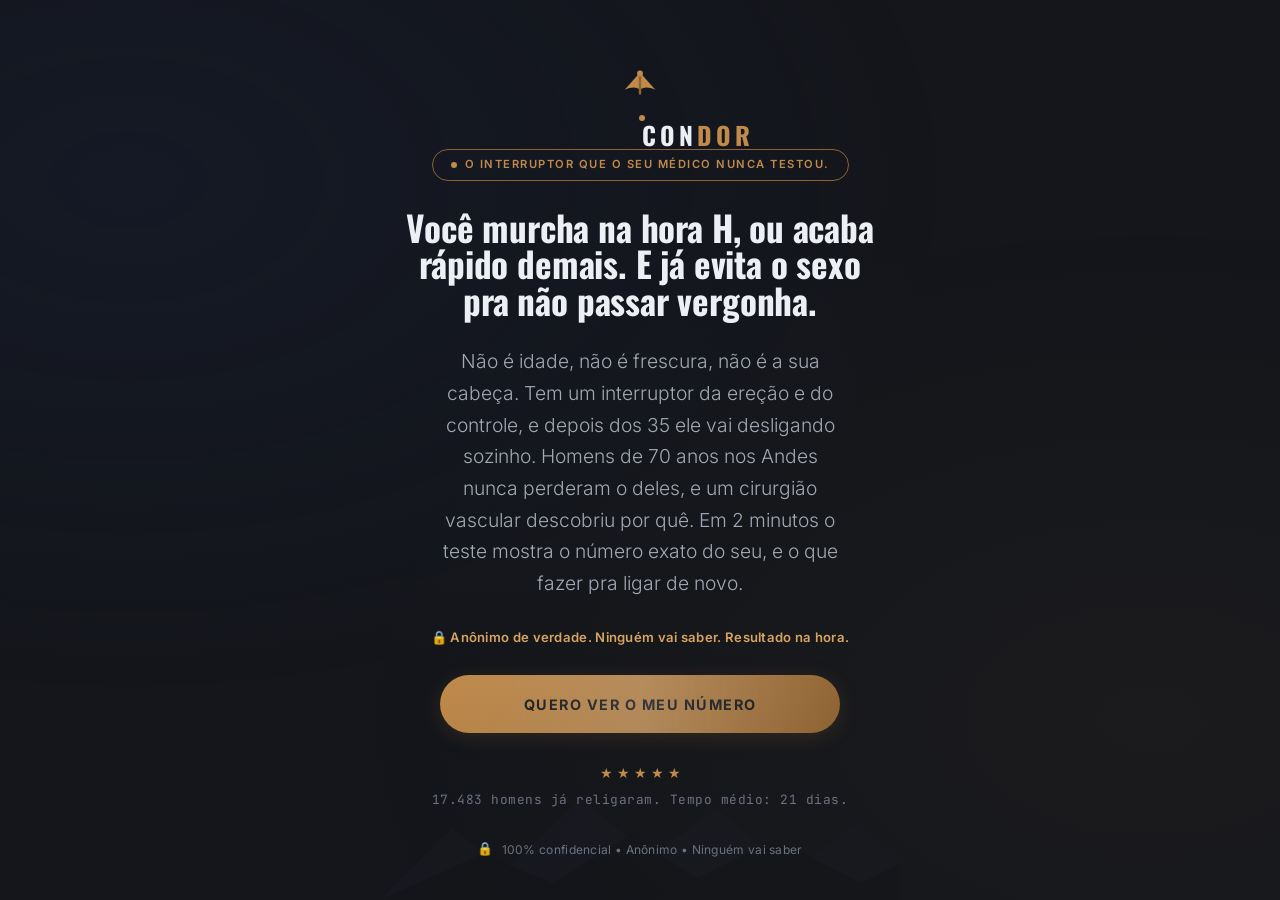
==== index.html @ d06695c0 "fix(condor): centraliza a logo do gate (empilha condor sobre o wordmark) Co-Authored-By: Claude Opus" ====
﻿<!DOCTYPE html>
<html lang="pt-BR">
<head>
<meta charset="UTF-8">
<meta name="viewport" content="width=device-width, initial-scale=1.0, maximum-scale=1.0, user-scalable=no">
<meta name="facebook-domain-verification" content="43udrjmhtpvce4czygckc2gttlgjyl" />
<title>CONDOR | O interruptor que desliga depois dos 35 (e como religar em 21 dias)</title>
<meta name="description" content="Você não fica duro e termina rápido. Não é idade: é um interruptor que desligou depois dos 35. Teste anônimo de 2 minutos mede o quanto o seu já desligou.">
<meta name="robots" content="noindex, nofollow">
<meta name="theme-color" content="#14161B">
<link rel="icon" href="data:image/svg+xml,<svg xmlns='http://www.w3.org/2000/svg' viewBox='0 0 100 100'><text y='.9em' font-size='90'>⚡</text></svg>">
<link rel="preconnect" href="https://fonts.googleapis.com">
<link rel="preconnect" href="https://fonts.gstatic.com" crossorigin>
<link href="https://fonts.googleapis.com/css2?family=Oswald:wght@500;600;700&display=swap" rel="stylesheet">

<!-- Preconnect ao endpoint Stape (encurta TTFB do GTM custom container) -->
<link rel="preconnect" href="https://data.desconecta.shop" crossorigin>
<link rel="dns-prefetch" href="https://data.desconecta.shop">

<!-- VORTX tracking stub (inline, síncrono): gera SCK + captura fbclid/utm ANTES do GTM disparar gtm.js.
     Crítico para Stape Store Writer e dedupe Ticto CAPI. -->
<script>(function(){"use strict";window.dataLayer=window.dataLayer||[];try{var u=new URLSearchParams(location.search),f=u.get("fbclid");if(f){sessionStorage.setItem("vx_fbclid",f);sessionStorage.setItem("vx_fbc","fb.1."+Date.now()+"."+f);}var tt=u.get("ttclid");if(tt)sessionStorage.setItem("vx_ttclid",tt);["utm_source","utm_medium","utm_campaign","utm_content","utm_term"].forEach(function(k){var v=u.get(k);if(v)sessionStorage.setItem("vx_"+k,v);});}catch(e){}function gSck(){return"br_"+Date.now().toString(36)+"_"+Math.random().toString(36).substr(2,9)+Math.random().toString(36).substr(2,4);}window.vortxGetOrCreateSck=function(){try{var s=sessionStorage.getItem("vx_sck");if(s)return s;s=gSck();sessionStorage.setItem("vx_sck",s);return s;}catch(e){if(!window.__vx_sck)window.__vx_sck=gSck();return window.__vx_sck;}};try{window.vortxGetOrCreateSck();}catch(e){}function eId(n){return n+"_"+Date.now()+"_"+Math.random().toString(36).substr(2,9);}window.vortxGetAttribution=function(){try{var p={},fc=sessionStorage.getItem("vx_fbclid"),fb=sessionStorage.getItem("vx_fbc");if(fc)p.fbclid=fc;if(fb)p.fbc=fb;var tc=sessionStorage.getItem("vx_ttclid");if(tc)p.ttclid=tc;var tp=(document.cookie.match(/(?:^|;\s*)_ttp=([^;]+)/)||[])[1];if(tp)p.ttp=decodeURIComponent(tp);var fp=(document.cookie.match(/(?:^|;\s*)_fbp=([^;]+)/)||[])[1];if(fp)p.fbp=decodeURIComponent(fp);["utm_source","utm_medium","utm_campaign","utm_content","utm_term"].forEach(function(k){var v=sessionStorage.getItem("vx_"+k);if(v)p[k]=v;});return p;}catch(e){return{};}};window.vortxTrack=function(n,p){try{p=p||{};window.dataLayer.push(Object.assign({event:n,event_id:p._eventId||eId(n),sck:window.vortxGetOrCreateSck(),attribution:window.vortxGetAttribution()},p));}catch(e){}};window.vortxTrackSync=function(n,p){try{p=p||{};var i=p._eventId||eId(n);window.dataLayer.push(Object.assign({event:n,event_id:i,sck:window.vortxGetOrCreateSck(),attribution:window.vortxGetAttribution()},p));return i;}catch(e){return null;}};window.vortxEnsureTracking=function(){};window.vortxIsLegitimateConversionPage=function(){try{var p=new URLSearchParams(location.search);if(p.get("src")==="vortx_funnel")return true;var r=document.referrer||"";if(/ticto\.com\.br|payment\.ticto|checkout\.ticto|lastlink\.com/i.test(r))return true;if(r.indexOf(location.origin)===0)return true;return false;}catch(e){return false;}};})();</script>

<!-- Google Tag Manager (Stape Custom Loader first-party) -->
<script>(function(w,d,s,l,i){w[l]=w[l]||[];w[l].push({'gtm.start':new Date().getTime(),event:'gtm.js'});var f=d.getElementsByTagName(s)[0],j=d.createElement(s);j.async=true;j.src="https://data.desconecta.shop/76tifylkies.js?"+i;f.parentNode.insertBefore(j,f);})(window,document,'script','dataLayer','9d=GgFULDg0SyI%2FXCE4Wy0sTwVYW0VdXwIHTgEMGA8WCAwQEQhFHxEJGQ%3D%3D');</script>
<!-- End Google Tag Manager -->

<style>@font-face{font-family:'Playfair Display Fallback';src:local('Georgia');size-adjust:112%;ascent-override:90%;descent-override:22%;line-gap-override:0%}@font-face{font-family:'Inter Fallback';src:local('Arial');size-adjust:107%;ascent-override:90%;descent-override:22%;line-gap-override:0%}@font-face{font-family:'Playfair Display';font-style:normal;font-weight:700;font-display:swap;src:url('/fonts/playfair-display-latin-700-normal.woff2') format('woff2')}@font-face{font-family:'Inter';font-style:normal;font-weight:400;font-display:swap;src:url('/fonts/inter-latin-400-normal.woff2') format('woff2')}@font-face{font-family:'Inter';font-style:normal;font-weight:700;font-display:swap;src:url('/fonts/inter-latin-700-normal.woff2') format('woff2')}:root{--bg-primary:#14161B;--bg-secondary:#181B21;--bg-card:rgba(255,255,255,0.04);--bg-card-hover:rgba(255,255,255,0.07);--bg-card-selected:rgba(192,138,74,0.08);--bg-input:rgba(255,255,255,0.05);--bg-interstitial:#161922;--gold:#C08A4A;--gold-light:#D7A461;--gold-dark:#8E6334;--gold-glow:rgba(192,138,74,0.16);--gold-subtle:rgba(192,138,74,0.06);--text-primary:#ECEFF4;--text-secondary:#A2A9B5;--text-muted:#6B7280;--text-gold:#C08A4A;--border-default:rgba(255,255,255,0.06);--border-hover:rgba(255,255,255,0.12);--border-selected:rgba(192,138,74,0.5);--status-critical:#D2553F;--status-attention:#C8893C;--status-moderate:#C08A4A;--status-good:#4CAF6A;--radius-card:20px;--radius-btn:50px;--radius-sm:12px;--radius-md:16px;--radius-lg:24px;--radius-full:50%;--font-display:'Oswald','Arial Narrow',sans-serif;--font-body:'Inter','Inter Fallback',-apple-system,sans-serif;--font-mono:'JetBrains Mono',monospace;--transition:250ms ease;--transition-slow:400ms cubic-bezier(0.16,1,0.3,1)}*,::after,::before{margin:0;padding:0;box-sizing:border-box}html{font-size:16px;-webkit-font-smoothing:antialiased}body{font-family:var(--font-body);background:var(--bg-primary);color:var(--text-primary);line-height:1.6;min-height:100vh;overflow-x:hidden}body::before{content:'';position:fixed;inset:0;background:radial-gradient(ellipse at 10% 20%,rgba(22,33,62,.3) 0,transparent 50%),radial-gradient(ellipse at 90% 80%,rgba(192,138,74,.04) 0,transparent 50%);pointer-events:none;z-index:0;contain:strict}a{color:var(--gold);text-decoration:none}.app-container{position:relative;z-index:1;min-height:100vh}.screen{display:none;min-height:100vh;min-height:100dvh;padding:24px 20px;max-width:520px;margin:0 auto;width:100%;flex-direction:column}.screen.active{display:flex}.gate{text-align:center;justify-content:center;align-items:center;gap:28px;padding:60px 20px 40px}.gate-logo{font-family:var(--font-body);font-weight:700;font-size:1.1rem;letter-spacing:8px;color:var(--gold);text-transform:uppercase}.gate-logo span{display:inline-block;width:6px;height:6px;background:var(--gold);border-radius:var(--radius-full);margin-left:3px;vertical-align:middle}.gate-badge{display:inline-flex;align-items:center;gap:8px;padding:6px 18px;border:1px solid var(--border-default);border-radius:var(--radius-btn);font-size:.7rem;font-weight:600;color:var(--text-secondary);letter-spacing:1.5px;text-transform:uppercase}.gate-badge::before{content:'';width:6px;height:6px;border-radius:var(--radius-full);background:var(--gold);animation:2s ease-in-out infinite pulse}.gate-headline{font-family:var(--font-display);font-weight:700;font-size:clamp(1.65rem,6vw,2.2rem);line-height:1.2;color:var(--text-primary);max-width:480px}.gate-subheadline{font-size:clamp(1.1rem,3.2vw,1.2rem);font-weight:300;color:var(--text-secondary);max-width:400px;line-height:1.65}.gate-timer-strip{font-size:.82rem;font-weight:600;color:var(--gold-light);letter-spacing:.3px;line-height:1.5}.gate-social-proof{display:flex;flex-direction:column;align-items:center;gap:6px}.stars{display:flex;gap:3px;color:var(--gold);font-size:.9rem}.gate-social-count{font-family:var(--font-mono);font-size:.8rem;color:var(--text-muted);letter-spacing:.5px}.gate-privacy{display:flex;align-items:center;gap:8px;font-size:.75rem;color:var(--text-muted);letter-spacing:.3px}.gate-privacy::before{content:'🔒';font-size:.8rem}.btn-cta{display:flex;align-items:center;justify-content:center;padding:18px 40px;background:linear-gradient(135deg,var(--gold),var(--gold-dark));color:var(--bg-primary);font-family:var(--font-body);font-weight:700;font-size:.9rem;letter-spacing:1.5px;text-transform:uppercase;border:none;border-radius:var(--radius-btn);cursor:pointer;transition:all var(--transition);width:100%;max-width:400px;margin:0 auto;min-height:58px;position:relative;overflow:hidden;box-shadow:0 4px 20px var(--gold-glow)}.btn-cta::after{content:'';position:absolute;top:0;left:0;width:100%;height:100%;background:linear-gradient(90deg,transparent,rgba(255,255,255,.15),transparent);animation:4s ease-in-out infinite shimmer;will-change:transform}@keyframes pulse{0%,100%{opacity:.4;transform:scale(1)}50%{opacity:1;transform:scale(1.3)}}@keyframes shimmer{0%{transform:translateX(-100%)}100%,40%{transform:translateX(100%)}}</style>

<!-- Fontes acima-do-fold (gate): Playfair 700 = LCP serif, Inter 400 = subheadline, Inter 700 = logo + CTA -->
<link rel="preload" href="/fonts/playfair-display-latin-700-normal.woff2" as="font" type="font/woff2" crossorigin>
<link rel="preload" href="/fonts/inter-latin-400-normal.woff2" as="font" type="font/woff2" crossorigin>
<link rel="preload" href="/fonts/inter-latin-700-normal.woff2" as="font" type="font/woff2" crossorigin>

<!-- styles.css carregado sem bloquear render. fonts.css é carregado depois do `load` (não é
     necessário para o gate: as @font-face dos fontes acima-do-fold estão inline acima). -->
<link rel="preload" href="css/styles.min.css?v=20" as="style" onload="this.onload=null;this.rel='stylesheet'">
<noscript><link rel="stylesheet" href="css/styles.min.css?v=20"></noscript>
<noscript><link rel="stylesheet" href="/fonts/fonts.css"></noscript>

<!-- Gate Altitude: assinatura visual (brasao condor, serra, wordmark) acima-do-fold -->
<style>
.gate{position:relative;overflow:hidden}
.gate>*:not(.gate-ridge){position:relative;z-index:1}
.gate-ridge{position:absolute;left:0;bottom:0;width:100%;height:130px;opacity:.55;z-index:0;pointer-events:none}
.gate-logo{display:flex;flex-direction:column;align-items:center;justify-content:center;gap:8px;letter-spacing:0}
.gate-mark{width:46px;height:46px;flex:0 0 auto}
.gate-wordmark{font-family:var(--font-display);font-weight:700;font-size:1.55rem;letter-spacing:.16em;text-transform:uppercase;color:var(--text-primary)}
.gate-wordmark b{color:var(--gold);font-weight:700}
.gate-badge{border-color:var(--gold-dark);color:var(--gold)}
.gate-headline{font-family:var(--font-display);letter-spacing:-0.005em;line-height:1.04}
.alt-ridge{position:absolute;left:0;bottom:0;width:100%;height:120px;opacity:.45;z-index:0;pointer-events:none}
.alt-mark{display:block;width:44px;height:44px;margin:4px auto 16px}
.result-screen,.pricing-screen{position:relative;overflow:hidden}
.result-screen>*:not(.alt-ridge),.pricing-screen>*:not(.alt-ridge){position:relative;z-index:1}
/* logo do gate empilhada e centralizada (condor em cima, wordmark embaixo) */
.gate-wordmark{padding-left:.16em}
/* medidor como protagonista: tira a cara de quiz (esconde fases + contador) */
.progress-phases,.progress-phase-labels{display:none!important}
#progress-step-counter{display:none!important}
.progress-inner{margin-bottom:2px}
.block-meter{padding:2px 2px 5px!important}
.block-meter-label{font-size:.64rem!important;letter-spacing:.18em!important;color:var(--text-secondary)!important}
.block-meter-track{height:14px!important}
.block-meter-value{font-size:.98rem!important}
</style>
</head>
<body>
  <div class="app-container">

    <section id="gate" class="screen gate active">
      <svg class="gate-ridge" viewBox="0 0 1080 120" preserveAspectRatio="none" aria-hidden="true"><path d="M0 120 L150 54 L260 92 L420 26 L560 80 L700 36 L860 96 L980 50 L1080 84 L1080 120 Z" fill="#1A1D23"/><path d="M0 120 L210 78 L360 104 L520 60 L660 100 L820 64 L1000 104 L1080 86 L1080 120 Z" fill="#14161B"/></svg>
      <div class="gate-logo">
        <svg class="gate-mark" viewBox="0 0 48 48" fill="none" aria-hidden="true"><path d="M24 12 L40 30 C33 27 28 27 24 30 C20 27 15 27 8 30 Z" fill="#C08A4A"/><path d="M24 16 L24 34" stroke="#8E6334" stroke-width="2.5" stroke-linecap="round"/><circle cx="24" cy="13" r="3" fill="#C08A4A"/></svg>
        <span class="gate-wordmark">CON<b>DOR</b></span>
      </div>
      <div class="gate-badge">O interruptor que o seu médico nunca testou.</div>
      <h1 class="gate-headline">Você murcha na hora H, ou acaba rápido demais. E já evita o sexo pra não passar vergonha.</h1>
      <p class="gate-subheadline">Não é idade, não é frescura, não é a sua cabeça. Tem um interruptor da ereção e do controle, e depois dos 35 ele vai desligando sozinho. Homens de 70 anos nos Andes nunca perderam o deles, e um cirurgião vascular descobriu por quê. Em 2 minutos o teste mostra o número exato do seu, e o que fazer pra ligar de novo.</p>
      <div class="gate-timer-strip">🔒 Anônimo de verdade. Ninguém vai saber. Resultado na hora.</div>
      <button class="btn-cta" id="btn-start">QUERO VER O MEU NÚMERO</button>
      <div class="gate-social-proof">
        <div class="stars">★ ★ ★ ★ ★</div>
        <span class="gate-social-count">17.483 homens já religaram. Tempo médio: 21 dias.</span>
      </div>
      <div class="gate-privacy">100% confidencial • Anônimo • Ninguém vai saber</div>
    </section>

    <div class="progress-bar-container" id="progress-bar" style="display: none;">
      <div class="progress-inner">
        <button class="progress-back-btn" id="btn-back" aria-label="Voltar">‹</button>
        <div style="flex:1">
          <div class="progress-phases" id="progress-phases"></div>
          <div class="progress-phase-labels" id="progress-labels"></div>
        </div>
      </div>
      <div class="block-meter" id="block-meter" aria-hidden="true">
        <div class="block-meter-label">O QUANTO SEU INTERRUPTOR DESLIGOU</div>
        <div class="block-meter-track"><div class="block-meter-fill" id="block-meter-fill"></div></div>
        <div class="block-meter-value" id="block-meter-value">0%</div>
      </div>
    </div>

    <section id="quiz" class="screen quiz-screen">
      <div id="step-container" class="step-container"></div>
    </section>
    <section id="interstitial" class="screen interstitial"></section>
    <section id="bridge" class="screen bridge-screen"></section>
    <section id="loading" class="screen loading-screen"></section>
    <section id="result" class="screen result-screen"></section>
    <section id="protocol" class="screen protocol-screen"></section>
    <section id="pricing" class="screen pricing-screen"></section>
    <section id="thankyou" class="screen thankyou-screen"></section>

  </div>

  <!-- Lazy-loader do quiz engine: só carrega 108KB de JS quando o usuário demonstrar intenção
       (pointerdown/touchstart/mouseenter no CTA) ou no primeiro idle window pós-load.
       Isso elimina ~700-1200ms de TBT no PSI mobile sem afetar UX.

       Como app.js só inicializa via document.addEventListener("DOMContentLoaded", init) e o
       evento já passou no momento em que esse script é injetado, interceptamos o registro
       desse listener e o disparamos manualmente após o app.js terminar de parsear.
       Não tocamos em app.js: toda lógica fica no boot loader. -->
  <script>
  (function(){
    // Carrega fonts.css (pesos não-críticos: Inter 300/500/600, Playfair 400/600, JetBrains Mono)
    // depois que a página fica interativa. As fontes do gate já estão inline no <head>.
    function loadFontsCss(){
      var l=document.createElement('link');
      l.rel='stylesheet'; l.href='/fonts/fonts.css'; l.media='print';
      l.onload=function(){this.media='all';this.onload=null;};
      document.head.appendChild(l);
    }
    if(document.readyState==='complete') loadFontsCss();
    else window.addEventListener('load', loadFontsCss, {once:true});

    var loading=false, ready=false, queuedClick=false;
    function load(){
      if(loading) return; loading=true;
      var s1=document.createElement('script');
      s1.src='js/quiz-data.min.js?v=28';
      s1.onload=function(){
        // Patch escopado: captura o DOMContentLoaded handler do app.js sem registrá-lo.
        // Restaurado imediatamente após o onload do app.js para não afetar o restante da página.
        var origAdd=document.addEventListener, capturedInit=null;
        document.addEventListener=function(ev,fn,opts){
          if(ev==='DOMContentLoaded' && typeof fn==='function' && !capturedInit){
            capturedInit=fn; return;
          }
          return origAdd.call(this,ev,fn,opts);
        };
        var s2=document.createElement('script');
        s2.src='js/app.min.js?v=38';
        s2.onload=function(){
          document.addEventListener=origAdd;
          if(capturedInit){
            try{ capturedInit.call(document,new Event('DOMContentLoaded')); }catch(e){}
          }
          ready=true;
          if(queuedClick){
            queuedClick=false;
            var b=document.getElementById('btn-start');
            if(b) b.click();
          }
        };
        document.body.appendChild(s2);
      };
      document.body.appendChild(s1);
    }
    // Intent-based prefetch: começa a baixar antes do click acontecer
    ['pointerdown','touchstart','mouseenter','focus'].forEach(function(ev){
      document.addEventListener(ev, function(e){
        if(e.target && e.target.closest && e.target.closest('#btn-start')) load();
      }, {passive:true, capture:true});
    });
    // Click-fallback: se scripts não terminaram, segura o click e re-dispara após load
    document.addEventListener('click', function(e){
      if(e.target && e.target.closest && e.target.closest('#btn-start') && !ready){
        queuedClick=true; load();
        e.preventDefault(); e.stopImmediatePropagation();
      }
    }, true);
    // Idle fallback: garante que engine esteja pronto mesmo se usuário ler a página por 5-10s
    if('requestIdleCallback' in window){
      requestIdleCallback(load, {timeout:4000});
    } else {
      window.addEventListener('load', function(){ setTimeout(load, 1500); });
    }
  })();
  </script>
</body>
</html>
---- css/styles.min.css ----
﻿@font-face{font-family:Playfair Display Fallback;src:local("Georgia");size-adjust:112%;ascent-override:90%;descent-override:22%;line-gap-override:0%}@font-face{font-family:Inter Fallback;src:local("Arial");size-adjust:107%;ascent-override:90%;descent-override:22%;line-gap-override:0%}:root{--bg-primary: #14161B;--bg-secondary: #181B21;--bg-card: rgba(255, 255, 255, .04);--bg-card-hover: rgba(255, 255, 255, .07);--bg-card-selected: rgba(192, 138, 74, .08);--bg-input: rgba(255, 255, 255, .05);--bg-interstitial: #161922;--gold: #C08A4A;--gold-light: #D7A461;--gold-dark: #8E6334;--gold-glow: rgba(192, 138, 74, .16);--gold-subtle: rgba(192, 138, 74, .06);--text-primary: #ECEFF4;--text-secondary: #A2A9B5;--text-muted: #6B7280;--text-gold: #C08A4A;--border-default: rgba(255, 255, 255, .06);--border-hover: rgba(255, 255, 255, .12);--border-selected: rgba(192, 138, 74, .5);--status-critical: #D2553F;--status-attention: #C8893C;--status-moderate: #C08A4A;--status-good: #4CAF6A;--radius-card: 20px;--radius-btn: 50px;--radius-sm: 12px;--radius-md: 16px;--radius-lg: 24px;--radius-full: 50%;--font-display: 'Oswald', 'Arial Narrow', sans-serif;--font-body: "Inter", "Inter Fallback", -apple-system, sans-serif;--font-mono: "JetBrains Mono", monospace;--transition: .25s ease;--transition-slow: .4s cubic-bezier(.16, 1, .3, 1)}*,*:before,*:after{margin:0;padding:0;box-sizing:border-box}html{font-size:16px;-webkit-font-smoothing:antialiased}body{font-family:var(--font-body);background:var(--bg-primary);color:var(--text-primary);line-height:1.6;min-height:100vh;overflow-x:hidden}body:before{content:"";position:fixed;inset:0;background:radial-gradient(ellipse at 10% 20%,rgba(22,33,62,.3) 0%,transparent 50%),radial-gradient(ellipse at 90% 80%,rgba(192,138,74,.04) 0%,transparent 50%);pointer-events:none;z-index:0;contain:strict}a{color:var(--gold);text-decoration:none}.app-container{position:relative;z-index:1;min-height:100vh}.screen{display:none;min-height:100vh;min-height:100dvh;padding:24px 20px;max-width:520px;margin:0 auto;width:100%;flex-direction:column}.screen.active{display:flex}.gate{text-align:center;justify-content:center;align-items:center;gap:28px;padding:60px 20px 40px}.gate-logo{font-family:var(--font-body);font-weight:700;font-size:1.1rem;letter-spacing:8px;color:var(--gold);text-transform:uppercase}.gate-logo span{display:inline-block;width:6px;height:6px;background:var(--gold);border-radius:var(--radius-full);margin-left:3px;vertical-align:middle}.gate-badge{display:inline-flex;align-items:center;gap:8px;padding:6px 18px;border:1px solid var(--border-default);border-radius:var(--radius-btn);font-size:.7rem;font-weight:600;color:var(--text-secondary);letter-spacing:1.5px;text-transform:uppercase}.gate-badge:before{content:"";width:6px;height:6px;border-radius:var(--radius-full);background:var(--gold);animation:pulse 2s ease-in-out infinite}.gate-headline{font-family:var(--font-display);font-weight:700;font-size:clamp(1.65rem,6vw,2.2rem);line-height:1.2;color:var(--text-primary);max-width:480px}.gate-headline .rotating-number{display:inline-block;font-family:var(--font-mono);font-weight:700;color:var(--gold);min-width:2.2ch;transition:opacity .3s ease}.gate-subheadline{font-size:clamp(1.1rem,3.2vw,1.2rem);font-weight:300;color:var(--text-secondary);max-width:400px;line-height:1.65}.gate-timer-strip{font-size:.82rem;font-weight:600;color:var(--gold-light);letter-spacing:.3px;line-height:1.5}.gate-social-proof{display:flex;flex-direction:column;align-items:center;gap:6px}.stars{display:flex;gap:3px;color:var(--gold);font-size:.9rem}.gate-social-count{font-family:var(--font-mono);font-size:.8rem;color:var(--text-muted);letter-spacing:.5px}.gate-privacy{display:flex;align-items:center;gap:8px;font-size:.75rem;color:var(--text-muted);letter-spacing:.3px}.gate-privacy:before{content:"\1f512";font-size:.8rem}.btn-cta{display:flex;align-items:center;justify-content:center;padding:18px 40px;background:linear-gradient(135deg,var(--gold),var(--gold-dark));color:var(--bg-primary);font-family:var(--font-body);font-weight:700;font-size:.9rem;letter-spacing:1.5px;text-transform:uppercase;border:none;border-radius:var(--radius-btn);cursor:pointer;transition:all var(--transition);width:100%;max-width:400px;margin:0 auto;min-height:58px;position:relative;overflow:hidden;box-shadow:0 4px 20px var(--gold-glow)}.btn-cta:hover{transform:translateY(-2px);box-shadow:0 8px 32px #C08A4A33}.btn-cta:active{transform:translateY(0)}.btn-cta:disabled{opacity:.3;cursor:not-allowed;transform:none;box-shadow:none}.btn-cta:after{content:"";position:absolute;top:0;left:0;width:100%;height:100%;background:linear-gradient(90deg,transparent,rgba(255,255,255,.15),transparent);animation:shimmer 4s ease-in-out infinite;will-change:transform}.progress-bar-container{position:fixed;top:0;left:0;width:100%;z-index:100;background:#14161B;padding:16px 20px 12px;border-bottom:1px solid var(--border-default)}.progress-inner{max-width:520px;margin:0 auto;display:flex;align-items:center;gap:12px}.progress-back-btn{width:36px;height:36px;border-radius:var(--radius-full);background:var(--bg-card);border:1px solid var(--border-default);display:flex;align-items:center;justify-content:center;cursor:pointer;color:var(--text-secondary);font-size:1rem;transition:all var(--transition);flex-shrink:0}.progress-back-btn:hover{background:var(--bg-card-hover);color:var(--text-primary)}.progress-phases{display:flex;gap:4px;flex:1}.progress-phase{flex:1;height:4px;background:#ffffff0f;border-radius:2px;overflow:hidden;position:relative}.progress-phase-fill{height:100%;width:0%;background:linear-gradient(90deg,var(--gold-dark),var(--gold));border-radius:2px;transition:width .5s ease}.progress-phase.completed .progress-phase-fill{width:100%}.progress-phase-labels{display:flex;gap:4px;margin-top:6px}.progress-phase-label{flex:1;text-align:center;font-size:.55rem;font-weight:600;letter-spacing:1.5px;text-transform:uppercase;color:var(--text-muted);transition:color var(--transition)}.progress-phase-label.active{color:var(--gold)}.progress-phase-label.completed{color:var(--text-secondary)}.quiz-screen{padding-top:90px;padding-bottom:40px;justify-content:flex-start}.step-container{width:100%;text-align:center}.step-container.fade-enter{animation:fadeSlideUp .4s var(--transition-slow) forwards}.step-question{font-family:var(--font-display);font-weight:600;font-size:clamp(1.5rem,5vw,2rem);line-height:1.3;margin-bottom:6px;color:var(--text-primary);text-align:center}.step-question .highlight{color:#fff;font-style:normal;font-weight:700}.step-microcopy{font-size:.88rem;font-weight:400;color:var(--text-muted);margin-bottom:32px;line-height:1.5;text-align:center}.step-no-microcopy{margin-bottom:32px}.options-grid{display:flex;flex-direction:column;gap:12px;margin-bottom:24px}.option-card{display:flex;align-items:center;padding:20px 24px;background:var(--bg-card);border:1.5px solid var(--border-default);border-radius:var(--radius-card);cursor:pointer;transition:all var(--transition);user-select:none;-webkit-tap-highlight-color:transparent;text-align:left;gap:16px}.option-card:hover{border-color:var(--border-hover);background:var(--bg-card-hover)}.option-card.selected{border-color:var(--border-selected);background:var(--bg-card-selected)}.option-card-icon{font-size:1.3rem;width:42px;height:42px;display:flex;align-items:center;justify-content:center;background:var(--gold-subtle);border-radius:var(--radius-sm);flex-shrink:0}.option-card-label{font-weight:500;font-size:1rem;color:var(--text-primary);flex:1}.single-select .option-card:after{content:"\2192";color:var(--text-muted);font-size:1.1rem;flex-shrink:0;transition:all var(--transition)}.single-select .option-card:hover:after{color:var(--gold);transform:translate(3px)}.single-select .option-card.selected:after{color:var(--gold)}.multi-select .option-card-check{width:24px;height:24px;border:2px solid rgba(255,255,255,.12);border-radius:8px;flex-shrink:0;display:flex;align-items:center;justify-content:center;transition:all var(--transition)}.multi-select .option-card.selected .option-card-check{border-color:var(--gold);background:var(--gold)}.multi-select .option-card.selected .option-card-check:after{content:"\2713";color:var(--bg-primary);font-size:.75rem;font-weight:700}.step-trigger{display:none;padding:16px 20px;margin-top:16px;background:var(--gold-subtle);border-left:3px solid var(--gold);border-radius:0 var(--radius-sm) var(--radius-sm) 0;font-size:.88rem;color:var(--text-secondary);line-height:1.6;text-align:left;animation:fadeSlideUp .3s ease}.step-trigger.visible{display:block}.input-group{margin-bottom:20px;text-align:left}.input-label{display:block;font-size:.8rem;font-weight:600;color:var(--text-secondary);margin-bottom:8px;letter-spacing:.5px;text-transform:uppercase}.input-field{width:100%;padding:18px 24px;background:var(--bg-input);border:1.5px solid var(--border-default);border-radius:var(--radius-card);color:var(--text-primary);font-family:var(--font-body);font-size:1.1rem;transition:all var(--transition);outline:none;text-align:center}.input-field::placeholder{color:var(--text-muted)}.input-field:focus{border-color:var(--gold);box-shadow:0 0 0 4px var(--gold-glow)}.input-field.mono{font-family:var(--font-mono);font-size:1.3rem;font-weight:600;letter-spacing:1px}.input-unit{position:absolute;right:24px;top:50%;transform:translateY(-50%);color:var(--text-muted);font-size:.85rem;font-weight:500}.input-wrapper{position:relative}.whatsapp-input-wrapper{display:flex;align-items:stretch;width:100%;gap:0;border-radius:var(--radius-card);overflow:hidden;border:1.5px solid var(--border-default);transition:border-color var(--transition),box-shadow var(--transition)}.whatsapp-input-wrapper:focus-within{border-color:var(--gold);box-shadow:0 0 0 4px var(--gold-glow)}.whatsapp-ddi-select{flex-shrink:0;width:110px;background:#ffffff0a;border:none;border-right:1.5px solid var(--border-default);color:var(--text-primary);font-family:var(--font-mono);font-size:.85rem;font-weight:600;padding:0 24px 0 12px;height:58px;cursor:pointer;outline:none;appearance:none;-webkit-appearance:none;background-image:url("data:image/svg+xml,%3Csvg xmlns='http://www.w3.org/2000/svg' width='10' height='6' viewBox='0 0 10 6'%3E%3Cpath d='M1 1l4 4 4-4' stroke='%239A978F' stroke-width='1.5' fill='none' stroke-linecap='round'/%3E%3C/svg%3E");background-repeat:no-repeat;background-position:right 8px center}.whatsapp-ddi-select option{background:#1a1a2e;color:#f0ede6;font-size:.9rem}.whatsapp-ddi-fixed{flex-shrink:0;display:flex;align-items:center;justify-content:center;width:110px;height:58px;padding:0 12px;background:#ffffff0a;border-right:1.5px solid var(--border-default);color:var(--text-primary);font-family:var(--font-mono);font-size:.85rem;font-weight:600;user-select:none;white-space:nowrap}.whatsapp-field{flex:1;border:none!important;border-radius:0!important;box-shadow:none!important;padding-left:16px!important;text-align:left!important;letter-spacing:1px;font-family:var(--font-mono)!important;font-size:1.1rem!important;font-weight:600!important;background:transparent;width:100%;height:58px;outline:none}.whatsapp-input-wrapper .input-field{border:none!important;box-shadow:none!important}.biometric-grid{display:grid;grid-template-columns:1fr 1fr;gap:16px}@media(max-width:479px){.biometric-grid{grid-template-columns:1fr}}.step-footer{width:100%;padding:32px 0 16px;display:flex;flex-direction:column;align-items:center;gap:12px;margin-top:auto}.step-footer .btn-cta{width:100%;max-width:480px}.btn-skip-name{background:none;border:none;color:var(--text-muted);font-size:.9rem;text-decoration:underline;text-underline-offset:3px;cursor:pointer;padding:6px 12px}.btn-skip-name:hover{color:var(--gold)}.name-hint{text-align:center;color:var(--text-muted);font-size:.85rem;margin-top:8px}.interstitial{text-align:center;justify-content:center;align-items:center;gap:24px;padding:80px 20px 40px}.interstitial-image{width:100%;max-width:300px;height:220px;background:var(--bg-card);border-radius:var(--radius-lg);display:flex;align-items:center;justify-content:center;overflow:hidden}.interstitial-image-placeholder{font-size:80px;opacity:.6}.interstitial-headline{font-family:var(--font-display);font-weight:700;font-size:clamp(1.6rem,5vw,2.2rem);line-height:1.25;color:var(--text-primary)}.interstitial-headline .highlight{color:#fff;font-style:normal;font-weight:700}.interstitial-text{font-size:1rem;font-weight:300;color:var(--text-secondary);line-height:1.7;max-width:400px}.interstitial-stat{font-family:var(--font-mono);font-size:.8rem;color:var(--text-muted);letter-spacing:.5px}.shock-screen{display:flex;flex-direction:column;align-items:center;justify-content:center;text-align:center;gap:28px;min-height:60vh;padding:40px 20px;animation:fadeSlideUp .4s ease forwards}.shock-icon{font-size:3.5rem;width:80px;height:80px;display:flex;align-items:center;justify-content:center;border-radius:var(--radius-full);background:#c44b4b14;border:1px solid rgba(196,75,75,.15)}.shock-alert .shock-icon{background:#c44b4b1a;border-color:#c44b4b33;animation:pulse 2s ease-in-out infinite}.shock-positive .shock-icon{background:var(--gold-subtle);border-color:#C08A4A33}.shock-body{font-family:var(--font-body);font-size:1.05rem;font-weight:400;color:var(--text-secondary);line-height:1.75;max-width:420px}.shock-cta{max-width:380px}.loading-screen{text-align:center;justify-content:center;align-items:center;gap:28px;padding:40px 20px}.loading-rings{position:relative;width:160px;height:160px}.loading-ring{position:absolute;border-radius:var(--radius-full);border:1.5px solid rgba(192,138,74,.1)}.loading-ring:nth-child(1){inset:0;animation:ringPulse 2s ease-in-out infinite}.loading-ring:nth-child(2){inset:15px;animation:ringPulse 2s ease-in-out .3s infinite}.loading-ring:nth-child(3){inset:30px;animation:ringPulse 2s ease-in-out .6s infinite}.loading-ring:nth-child(4){inset:45px;border-color:#C08A4A33;animation:ringPulse 2s ease-in-out .9s infinite}.loading-percentage{position:absolute;top:50%;left:50%;transform:translate(-50%,-50%);font-family:var(--font-mono);font-size:1.6rem;font-weight:600;color:var(--gold)}.loading-headline{font-family:var(--font-display);font-weight:600;font-size:1.4rem;color:var(--text-primary)}.loading-message{font-size:.95rem;color:var(--text-secondary);min-height:1.6em;transition:opacity .3s ease}.loading-testimonials-carousel{position:relative;width:100%;min-height:180px}.loading-testimonial-card{position:absolute;top:0;left:0;width:100%;padding:20px 24px;background:var(--bg-card);border:1px solid var(--border-default);border-radius:var(--radius-card);text-align:left;opacity:0;transform:translateY(10px);transition:opacity .5s ease,transform .5s ease;pointer-events:none}.loading-testimonial-card.active{opacity:1;transform:translateY(0);pointer-events:auto}.loading-testimonial-header{display:flex;align-items:center;gap:12px;margin-bottom:12px}.loading-testimonial-avatar{width:60px;height:60px;border-radius:var(--radius-full);background:linear-gradient(135deg,var(--gold-dark),var(--gold));color:var(--bg-primary);display:flex;align-items:center;justify-content:center;font-weight:700;font-size:1rem;flex-shrink:0;overflow:hidden}.loading-testimonial-avatar img{width:100%;height:100%;object-fit:cover}.loading-testimonial-name{font-weight:600;font-size:.85rem;color:var(--text-primary)}.loading-testimonial-stars{color:var(--gold);font-size:.7rem;margin-top:2px}.loading-testimonial-text{font-size:.88rem;color:var(--text-secondary);line-height:1.6;font-style:italic;margin-bottom:14px}.loading-testimonial-result{display:flex;align-items:center;gap:10px;flex-wrap:wrap}.loading-testimonial-badge{font-family:var(--font-mono);font-size:.7rem;font-weight:600;color:var(--status-good);background:#4caf6a14;padding:4px 10px;border-radius:var(--radius-btn);letter-spacing:.5px}.loading-testimonial-highlight{font-family:var(--font-mono);font-size:.7rem;font-weight:600;color:var(--gold);background:var(--gold-subtle);padding:4px 10px;border-radius:var(--radius-btn);letter-spacing:.5px}.loading-testimonials-dots{display:flex;justify-content:center;gap:8px;margin-top:8px}.loading-testimonials-dots .dot{width:8px;height:8px;border-radius:var(--radius-full);background:#ffffff1a;transition:all .3s ease}.loading-testimonials-dots .dot.active{background:var(--gold);width:24px;border-radius:4px}.result-screen{text-align:center;padding:60px 20px 40px;gap:24px;align-items:center}.result-gauge{width:180px;height:180px;position:relative;margin:8px auto}.result-gauge svg{width:100%;height:100%;transform:rotate(-90deg)}.result-gauge-bg{fill:none;stroke:#ffffff0d;stroke-width:6}.result-gauge-fill{fill:none;stroke:var(--gold);stroke-width:6;stroke-linecap:round;stroke-dasharray:502;stroke-dashoffset:502;transition:stroke-dashoffset 2s ease,stroke .5s ease}.result-score-value{position:absolute;top:50%;left:50%;transform:translate(-50%,-50%);text-align:center}.result-score-number{font-family:var(--font-mono);font-size:2.6rem;font-weight:700;line-height:1;color:var(--gold)}.result-score-out-of{font-family:var(--font-mono);font-size:.8rem;color:var(--text-muted);margin-top:4px}.result-score-label{font-size:.7rem;font-weight:700;letter-spacing:2px;text-transform:uppercase;margin-top:6px}.result-description{font-size:.95rem;color:var(--text-secondary);line-height:1.7;max-width:440px}.result-critical-areas{display:grid;grid-template-columns:1fr 1fr;gap:10px;width:100%}.critical-area-card{display:flex;align-items:center;gap:10px;padding:14px 16px;background:var(--bg-card);border:1px solid var(--border-default);border-radius:var(--radius-md);text-align:left}.critical-area-icon{font-size:1.2rem}.critical-area-label{font-size:.78rem;font-weight:600;color:var(--text-primary)}.critical-area-status{font-size:.65rem;font-weight:700;text-transform:uppercase;letter-spacing:1px;margin-top:2px}.status-critical{color:var(--status-critical)}.status-attention{color:var(--status-attention)}.status-moderate{color:var(--status-moderate)}.status-good{color:var(--status-good)}@media(max-width:400px){.result-critical-areas{grid-template-columns:1fr}}.protocol-screen{padding:48px 20px 40px;gap:24px}.protocol-features{display:flex;flex-direction:column;gap:10px}.protocol-feature{display:flex;align-items:flex-start;gap:16px;padding:20px;background:var(--bg-card);border:1px solid var(--border-default);border-radius:var(--radius-card);transition:all var(--transition);text-align:left}.protocol-feature:hover{border-color:var(--border-hover)}.protocol-feature-icon{font-size:1.4rem;width:44px;height:44px;display:flex;align-items:center;justify-content:center;background:var(--gold-subtle);border-radius:var(--radius-sm);flex-shrink:0}.protocol-feature-title{font-weight:600;font-size:.95rem;color:var(--text-primary);margin-bottom:4px}.protocol-feature-desc{font-size:.85rem;color:var(--text-secondary);line-height:1.5}.protocol-seal{display:flex;align-items:center;justify-content:center;gap:8px;padding:14px;border:1px solid var(--border-default);border-radius:var(--radius-md);font-size:.75rem;color:var(--text-muted);letter-spacing:.5px}.testimonials-title{font-size:.7rem;font-weight:700;letter-spacing:2px;text-transform:uppercase;color:var(--text-muted);text-align:center;margin-bottom:16px;margin-top:24px}.testimonial-card{padding:20px;background:var(--bg-card);border:1px solid var(--border-default);border-radius:var(--radius-card);margin-bottom:10px;text-align:left}.testimonial-header{display:flex;align-items:center;gap:12px;margin-bottom:12px}.testimonial-avatar{width:60px;height:60px;border-radius:var(--radius-full);background:linear-gradient(135deg,var(--gold-dark),var(--gold));display:flex;align-items:center;justify-content:center;font-weight:700;font-size:.8rem;color:var(--bg-primary);flex-shrink:0;overflow:hidden}.testimonial-avatar img{width:100%;height:100%;object-fit:cover}.testimonial-name{font-weight:600;font-size:.9rem;color:var(--text-primary)}.testimonial-occupation{font-size:.75rem;color:var(--text-muted)}.testimonial-text{font-size:.88rem;color:var(--text-secondary);line-height:1.65;font-style:italic;margin-bottom:12px}.testimonial-result{display:flex;align-items:center;gap:16px;padding-top:12px;border-top:1px solid var(--border-default)}.testimonial-score{font-family:var(--font-mono);font-size:.75rem;color:var(--text-muted)}.testimonial-highlight{font-size:.78rem;font-weight:600;color:var(--gold)}.pricing-screen{padding:48px 20px 40px;gap:20px}.pricing-timer-container{text-align:center;padding:14px;background:#d4940a0f;border:1px solid rgba(212,148,10,.15);border-radius:var(--radius-md)}.pricing-timer-label{font-size:.75rem;color:var(--status-attention);font-weight:500;margin-bottom:4px}.pricing-timer{font-family:var(--font-mono);font-size:1.6rem;font-weight:700;color:var(--status-attention);letter-spacing:2px}.pricing-urgency-bio{font-size:.88rem;color:var(--text-secondary);text-align:center;line-height:1.7;font-style:italic;font-weight:500}.pricing-plans{display:flex;flex-direction:column;gap:10px}.pricing-plan{padding:20px;background:var(--bg-card);border:2px solid var(--border-default);border-radius:var(--radius-card);cursor:pointer;transition:all var(--transition);display:flex;flex-direction:column}.pricing-plan:hover{border-color:var(--border-hover)}.pricing-plan.selected{border-color:var(--gold);box-shadow:0 0 30px var(--gold-glow)}.pricing-plan.featured{border-color:#C08A4A4d}.pricing-plan-badge-top{display:inline-block;margin-bottom:12px;padding:5px 16px;font-size:.6rem;font-weight:700;letter-spacing:1px;text-transform:uppercase;background:linear-gradient(135deg,var(--gold),var(--gold-dark));color:var(--bg-primary);border-radius:var(--radius-sm);align-self:flex-start}.plan-anchor{opacity:.52!important;filter:grayscale(.5)!important;transform:scale(.97)!important;border-color:#ffffff0f!important}.plan-anchor-label{color:#e05555!important;font-weight:600!important;font-size:.8rem;margin-bottom:10px}.pricing-plan-header{display:flex;align-items:center;justify-content:space-between}.pricing-plan-name{font-weight:600;font-size:1.05rem;color:var(--text-primary)}.pricing-plan-price-container{text-align:right}.pricing-plan-original-price{font-family:var(--font-mono);font-size:.8rem;color:var(--text-muted);text-decoration:line-through}.pricing-plan-price{font-family:var(--font-mono);font-size:1.6rem;font-weight:700;color:var(--gold);line-height:1}.pricing-plan-price span{font-size:.85rem;font-weight:400;color:var(--text-muted)}.pricing-plan-period{font-size:.7rem;color:var(--text-muted);margin-top:2px}.pricing-plan-features{list-style:none;margin-top:14px;padding-top:14px;border-top:1px solid var(--border-default)}.pricing-plan-features li{display:flex;align-items:center;gap:8px;font-size:.82rem;color:var(--text-secondary);padding:3px 0}.pricing-plan-features li:before{content:"\2726";color:var(--gold);font-size:.65rem;flex-shrink:0}.guarantee-box{padding:20px;background:var(--bg-card);border:1px solid var(--border-default);border-radius:var(--radius-card);text-align:center}.guarantee-icon{font-size:1.8rem;margin-bottom:8px}.guarantee-title{font-weight:600;font-size:.95rem;color:var(--text-primary);margin-bottom:8px}.guarantee-text{font-size:.85rem;color:var(--text-secondary);line-height:1.6}.payment-methods{display:flex;justify-content:center;gap:20px;padding:12px}.payment-method{font-size:.75rem;color:var(--text-muted)}.thankyou-screen{text-align:center;justify-content:center;align-items:center;gap:28px}.thankyou-checkmark{width:72px;height:72px;border-radius:var(--radius-full);background:linear-gradient(135deg,var(--gold),var(--gold-dark));display:flex;align-items:center;justify-content:center;font-size:1.8rem;animation:scaleIn .5s cubic-bezier(.34,1.56,.64,1)}.thankyou-steps{display:flex;flex-direction:column;gap:10px;width:100%;text-align:left}.thankyou-step{display:flex;align-items:center;gap:16px;padding:16px 20px;background:var(--bg-card);border:1px solid var(--border-default);border-radius:var(--radius-card)}.thankyou-step-number{font-family:var(--font-mono);font-size:.8rem;font-weight:700;color:var(--gold);width:36px;height:36px;display:flex;align-items:center;justify-content:center;background:var(--gold-subtle);border-radius:var(--radius-sm);flex-shrink:0}.thankyou-step-title{font-weight:600;font-size:.9rem;color:var(--text-primary)}.thankyou-step-desc{font-size:.78rem;color:var(--text-muted);margin-top:2px}.optin-container{display:flex;align-items:center;gap:12px;padding:14px 16px;background:var(--bg-card);border-radius:var(--radius-md);cursor:pointer;margin-bottom:12px}.optin-checkbox{width:24px;height:24px;border:2px solid rgba(255,255,255,.12);border-radius:8px;flex-shrink:0;display:flex;align-items:center;justify-content:center;transition:all var(--transition)}.optin-checkbox.checked{border-color:var(--gold);background:var(--gold)}.optin-checkbox.checked:after{content:"\2713";color:var(--bg-primary);font-size:.7rem;font-weight:700}.optin-label{font-size:.85rem;color:var(--text-secondary)}.text-gold{color:var(--gold)}.text-center{text-align:center}.body-sm{font-size:.8rem;color:var(--text-muted);line-height:1.5}.body-md{font-size:.95rem;color:var(--text-secondary)}.heading-xl{font-family:var(--font-display);font-weight:700;font-size:clamp(1.5rem,5vw,2rem);line-height:1.25}@keyframes fadeSlideUp{0%{opacity:0;transform:translateY(24px)}to{opacity:1;transform:translateY(0)}}@keyframes fadeOut{0%{opacity:1}to{opacity:0}}@keyframes pulse{0%,to{opacity:.4;transform:scale(1)}50%{opacity:1;transform:scale(1.3)}}@keyframes shimmer{0%{transform:translate(-100%)}40%{transform:translate(100%)}to{transform:translate(100%)}}@keyframes scaleIn{0%{transform:scale(0);opacity:0}to{transform:scale(1);opacity:1}}@keyframes ringPulse{0%,to{opacity:.3;transform:scale(1)}50%{opacity:.7;transform:scale(1.03)}}.fade-enter{animation:fadeSlideUp .4s ease forwards}::-webkit-scrollbar{width:4px}::-webkit-scrollbar-track{background:transparent}::-webkit-scrollbar-thumb{background:#ffffff14;border-radius:2px}::selection{background:#C08A4A4d;color:var(--text-primary)}@media(min-width:768px){.pricing-plans{flex-direction:row;gap:12px}.pricing-plan{flex:1}}.shock-screen{display:flex;flex-direction:column;align-items:center;justify-content:center;gap:24px;padding:80px 28px 48px;text-align:center;min-height:60vh;animation:fadeSlideUp .35s ease forwards}.shock-icon{font-size:56px;line-height:1}.shock-body{font-size:clamp(1rem,3.5vw,1.2rem);font-weight:400;color:var(--text-primary);line-height:1.75;max-width:400px}.shock-alert .shock-body{color:var(--text-primary)}.shock-alert:before{content:"";position:fixed;inset:0;border:2px solid rgba(180,40,40,.18);pointer-events:none;border-radius:0;z-index:0}.shock-positive .shock-body{color:var(--gold-light)}.shock-cta{margin-top:8px;max-width:380px;width:100%}.result-urgency-block{width:100%;border:1px solid rgba(180,40,40,.35);background:#b4282812;border-radius:10px;padding:18px 20px;margin:4px 0 8px;text-align:center}.result-urgency-text{font-size:.95rem;color:var(--text-primary);line-height:1.55;margin:0 0 6px}.result-urgency-subtext{font-size:.82rem;color:var(--gold-light);letter-spacing:.03em;margin:0;text-transform:uppercase}.pricing-anchor-block{width:100%;background:#ffffff0a;border:1px solid rgba(255,255,255,.1);border-left:3px solid var(--gold);border-radius:8px;padding:16px 20px;margin:0 0 20px;text-align:left}.pricing-anchor-text{font-size:.92rem;color:var(--text-secondary);line-height:1.6;margin:0 0 8px}.pricing-anchor-text strong{color:var(--text-primary)}.pricing-anchor-sub{font-size:.88rem;color:var(--gold-light);font-weight:600;margin:0;letter-spacing:.02em}.biometric-error{display:block;margin-top:6px;font-size:.78rem;color:#e05555;letter-spacing:.02em}.input-field.input-error{border-color:#e05555!important;box-shadow:0 0 0 2px #e055552e}.whatsapp-error{display:block;margin-top:6px;font-size:.78rem;color:#e05555;letter-spacing:.02em}.pricing-timer.timer-critical{color:#e05555!important;animation:timer-pulse .8s ease-in-out infinite}@keyframes timer-pulse{0%,to{opacity:1}50%{opacity:.4}}.timer-expired-block{text-align:center;padding:32px 20px;border:1px solid rgba(224,85,85,.35);border-radius:12px;background:#e055550f}.timer-expired-icon{font-size:2.4rem;margin-bottom:12px}.timer-expired-title{font-size:1.2rem;font-weight:700;color:#e05555;margin:0 0 8px}.timer-expired-text{font-size:.9rem;color:var(--text-secondary);line-height:1.55;margin:0 0 20px}.plan-downgrade{opacity:.55;filter:grayscale(.4);transform:scale(.96);transform-origin:top center}.plan-downgrade-label{font-size:.7rem;text-transform:uppercase;letter-spacing:.1em;color:var(--text-secondary);text-align:center;margin-bottom:6px}.pricing-urgency-highlight{display:block;font-size:1.05rem;font-weight:600;color:var(--text-primary);margin-bottom:6px;font-style:normal}.bridge-screen{text-align:center;justify-content:center;align-items:center;padding:60px 20px 40px}.bridge-container{display:flex;flex-direction:column;align-items:center;gap:20px;max-width:440px;width:100%}.bridge-icon{font-size:3rem;width:80px;height:80px;display:flex;align-items:center;justify-content:center;background:var(--gold-subtle);border:1px solid rgba(192,138,74,.2);border-radius:var(--radius-full);animation:pulse 3s ease-in-out infinite}.bridge-label{font-family:var(--font-mono);font-size:.68rem;font-weight:700;letter-spacing:3px;text-transform:uppercase;color:var(--gold);margin:0}.bridge-text{font-family:var(--font-display);font-size:clamp(1.1rem,4vw,1.4rem);font-weight:400;font-style:italic;color:var(--text-primary);line-height:1.65;max-width:400px;margin:0}.bridge-divider{width:40px;height:1px;background:var(--gold);opacity:.4}.bridge-warning{font-size:.78rem;color:var(--text-muted);letter-spacing:.3px;line-height:1.5;margin:0}.option-variant-gold{border-color:#C08A4A59!important;background:#C08A4A0a!important}.option-variant-gold:hover{border-color:#C08A4A99!important;background:#C08A4A14!important}.option-variant-gold.selected{border-color:var(--gold)!important;background:var(--bg-card-selected)!important}.option-variant-gold .option-card-icon{background:#C08A4A1a}.option-variant-red{border-color:#b4282840!important;background:#b4282808!important}.option-variant-red:hover{border-color:#b4282873!important;background:#b4282812!important}.option-variant-red.selected{border-color:#c44b4bcc!important;background:#b4282814!important}.option-variant-red .option-card-icon{background:#b4282814}.bridge-window-block{display:flex;flex-direction:column;align-items:center;gap:4px;padding:14px 28px;background:#ffffff08;border:1px solid rgba(255,255,255,.08);border-radius:var(--radius-md);width:100%}.bridge-window-label{font-size:.7rem;font-weight:600;letter-spacing:2px;text-transform:uppercase;color:var(--text-muted)}.bridge-window-status{font-family:var(--font-mono);font-size:1.1rem;font-weight:700;letter-spacing:3px;text-transform:uppercase}.bridge-window-days{font-family:var(--font-mono);font-size:.82rem;font-weight:500;letter-spacing:1px}.pricing-timer-sub{font-size:.72rem;color:var(--text-muted);margin-top:4px;letter-spacing:.3px}.pricing-urgency-bio-block{width:100%;padding:18px 20px;border-left:3px solid rgba(196,75,75,.6);background:#b428280d;border-radius:0 var(--radius-sm) var(--radius-sm) 0}.pricing-urgency-bio-text{font-size:.92rem;color:var(--text-secondary);line-height:1.65;margin:0}.pricing-urgency-bio-text strong{color:var(--text-primary);display:block;margin-top:8px}.guarantee-box--pre-cta{border:1px solid rgba(192,138,74,.25)!important;background:#C08A4A0a!important}.checkout-cta-block{display:flex;flex-direction:column;align-items:center;gap:10px;width:100%;padding:8px 0 16px}.testimonial-pre-cta{width:100%;padding:18px 20px;background:#C08A4A0d;border:1px solid rgba(192,138,74,.18);border-radius:var(--radius-card);text-align:center;display:flex;flex-direction:column;gap:8px}.testimonial-pre-cta-stars{color:var(--gold);font-size:1rem;letter-spacing:3px}.testimonial-pre-cta-text{font-size:.92rem;color:var(--text-primary);line-height:1.6;font-style:italic}.testimonial-pre-cta-author{font-size:.75rem;color:var(--text-secondary);letter-spacing:.3px}.btn-cta--checkout{max-width:480px!important;font-size:.88rem!important;min-height:88px!important;box-shadow:0 8px 40px #C08A4A8c,0 2px 12px #C08A4A4d!important;flex-direction:column!important;line-height:1.3!important;padding:16px 32px!important;border:2px solid rgba(192,138,74,.7)!important;animation:pulse-cta 2.4s ease-in-out infinite!important}@keyframes pulse-cta{0%,to{box-shadow:0 8px 40px #C08A4A8c,0 2px 12px #C08A4A4d}50%{box-shadow:0 8px 56px #C08A4Acc,0 2px 20px #C08A4A80}}.checkout-sub{font-size:.78rem;color:var(--text-secondary);letter-spacing:.3px;text-align:center}.plan-downgrade{opacity:.45!important;filter:grayscale(.6)!important;transform:scale(.94)!important}.plan-downgrade-label{color:#e05555!important;font-weight:600!important}.progress-step-counter{display:flex;justify-content:space-between;align-items:center;padding:8px 14px 2px;font-family:var(--font-mono);font-size:.72rem;font-weight:600;letter-spacing:.5px}.progress-step-num{color:var(--gold);text-transform:uppercase}.progress-step-pct{color:var(--text-muted);font-variant-numeric:tabular-nums}.resume-banner{position:fixed;inset:0;background:#0b0b12eb;backdrop-filter:blur(8px);display:flex;flex-direction:column;align-items:center;justify-content:center;z-index:9999;padding:24px;text-align:center;animation:fadeInResume .4s ease}@keyframes fadeInResume{0%{opacity:0}to{opacity:1}}.resume-banner p{color:var(--text-primary);font-family:var(--font-display);font-size:1.4rem;line-height:1.4;margin-bottom:24px;max-width:380px}.resume-banner .resume-actions{display:flex;flex-direction:column;gap:12px;width:100%;max-width:340px}.resume-banner .btn-resume-yes{background:linear-gradient(135deg,var(--gold),var(--gold-dark));color:var(--bg-primary);border:none;font-family:var(--font-body);font-weight:700;letter-spacing:1.5px;padding:16px 24px;border-radius:var(--radius-btn);font-size:.88rem;cursor:pointer;text-transform:uppercase;min-height:56px;box-shadow:0 4px 20px var(--gold-glow)}.resume-banner .btn-resume-no{background:transparent;color:var(--text-secondary);border:1px solid var(--border-default);font-family:var(--font-body);font-weight:500;padding:14px 24px;border-radius:var(--radius-btn);font-size:.78rem;cursor:pointer;text-transform:uppercase}.resume-banner .btn-resume-no:hover{color:var(--text-primary);border-color:var(--border-hover)}.pricing-social-counter{text-align:center;padding:20px 16px 24px;margin-bottom:20px}.pricing-social-num{font-family:var(--font-mono);font-weight:700;font-size:2.4rem;color:var(--gold);line-height:1;font-variant-numeric:tabular-nums}.pricing-social-txt{font-family:var(--font-body);color:var(--text-secondary);font-size:.85rem;margin-top:6px;letter-spacing:.3px}.pricing-social-live{display:inline-flex;align-items:center;gap:8px;margin-top:14px;font-size:.74rem;color:var(--status-good);font-weight:600;letter-spacing:.4px}.pulse-dot{width:8px;height:8px;border-radius:50%;background:var(--status-good);box-shadow:0 0 #4caf6ab3;animation:pulseDot 1.8s infinite}@keyframes pulseDot{0%{box-shadow:0 0 #4caf6ab3}70%{box-shadow:0 0 0 10px #4caf6a00}to{box-shadow:0 0 #4caf6a00}}.value-stack{background:linear-gradient(180deg,var(--bg-secondary),var(--bg-primary));border:1px solid var(--border-default);border-radius:var(--radius-lg);padding:22px 18px 26px;margin:24px 0 20px}.value-stack-header{text-align:center;font-family:var(--font-body);font-weight:700;font-size:.78rem;letter-spacing:2.5px;color:var(--gold);text-transform:uppercase;padding-bottom:18px;border-bottom:1px solid var(--border-default);margin-bottom:12px}.value-stack-item{display:flex;align-items:flex-start;gap:12px;padding:14px 4px;border-bottom:1px dashed rgba(255,255,255,.05)}.value-stack-item:last-of-type{border-bottom:none}.vsi-check{flex-shrink:0;width:24px;height:24px;border-radius:50%;background:#4caf6a26;color:var(--status-good);display:flex;align-items:center;justify-content:center;font-weight:700;font-size:.9rem;margin-top:2px}.value-stack-bonus .vsi-check{background:#C08A4A26;font-size:1.1rem}.vsi-content{flex:1;min-width:0}.vsi-title{font-family:var(--font-body);font-weight:600;font-size:.95rem;color:var(--text-primary);line-height:1.3;margin-bottom:4px}.vsi-desc{font-size:.8rem;color:var(--text-secondary);line-height:1.45}.vsi-price{font-family:var(--font-mono);font-weight:700;font-size:1rem;color:var(--text-secondary);flex-shrink:0;margin-top:2px;text-decoration:line-through;text-decoration-color:#9a978f80}.value-stack-total{display:flex;justify-content:space-between;align-items:center;padding:18px 4px 10px;border-top:2px solid var(--border-default);margin-top:8px}.vst-label{font-family:var(--font-body);font-weight:700;font-size:.82rem;letter-spacing:1.5px;color:var(--text-secondary);text-transform:uppercase}.vst-old{font-family:var(--font-mono);font-weight:700;font-size:1.4rem;color:var(--text-secondary);text-decoration:line-through;text-decoration-color:var(--status-critical);text-decoration-thickness:2px}.value-stack-today{text-align:center;padding:18px 12px;margin-top:6px;background:linear-gradient(135deg,#C08A4A1a,#C08A4A05);border:1px solid rgba(192,138,74,.3);border-radius:var(--radius-md)}.vsth-label{font-family:var(--font-body);font-weight:700;font-size:.75rem;letter-spacing:2px;color:var(--gold);text-transform:uppercase;margin-bottom:6px}.vsth-price{font-family:var(--font-display);font-weight:700;font-size:3.6rem;color:var(--gold);line-height:1;letter-spacing:-.02em}.vsth-price span{font-size:1.6rem;vertical-align:top;margin-right:4px;font-weight:400}.vsth-tag{margin-top:10px;font-family:var(--font-body);font-size:.78rem;color:var(--status-good);font-weight:600;letter-spacing:.3px;line-height:1.4}.effort-box{display:flex;align-items:center;gap:14px;padding:16px 18px;background:#C08A4A0d;border:1px solid rgba(192,138,74,.2);border-radius:var(--radius-md);margin:18px 0}.effort-icon{font-size:2rem;flex-shrink:0}.effort-content{flex:1}.effort-title{font-family:var(--font-body);font-weight:700;font-size:.95rem;color:var(--text-primary);margin-bottom:4px;line-height:1.3}.effort-desc{font-size:.78rem;color:var(--text-secondary);line-height:1.45}.guarantee-box--doubled{position:relative;background:linear-gradient(135deg,#C08A4A14,#4caf6a0a);border:2px solid var(--gold);border-radius:var(--radius-lg);padding:26px 20px 22px;margin:24px 0;text-align:center;box-shadow:0 8px 32px #C08A4A26}.guarantee-shield{font-size:2.8rem;margin-bottom:8px}.guarantee-badge{display:inline-block;font-family:var(--font-body);font-weight:700;font-size:.7rem;letter-spacing:2.5px;color:var(--bg-primary);background:var(--gold);padding:5px 14px;border-radius:var(--radius-btn);margin-bottom:14px}.guarantee-title-big{font-family:var(--font-display);font-weight:700;font-size:1.35rem;color:var(--text-primary);line-height:1.3;margin-bottom:12px}.guarantee-text-big{font-size:.9rem;color:var(--text-secondary);line-height:1.55;margin-bottom:10px}.guarantee-text-big strong{color:var(--gold);font-weight:700}.guarantee-small{font-family:var(--font-mono);font-size:.72rem;color:var(--text-muted);letter-spacing:.3px}.whatsapp-testimonials{margin:26px 0 20px}.wa-test-header{text-align:center;font-family:var(--font-body);font-weight:700;font-size:.76rem;letter-spacing:2px;color:var(--gold);text-transform:uppercase;margin-bottom:16px}.wa-test-grid{display:grid;grid-template-columns:1fr 1fr;gap:10px}.wa-placeholder{aspect-ratio:9 / 16;border-radius:var(--radius-md);overflow:hidden;background:var(--bg-card);border:1px solid var(--border-default);display:flex;align-items:center;justify-content:center;cursor:pointer;transition:transform .25s ease,border-color .25s ease;box-shadow:0 4px 12px #0003}.wa-placeholder:hover{transform:translateY(-2px);border-color:#C08A4A4d}.wa-placeholder img{width:100%;height:100%;object-fit:cover;display:block}.wa-placeholder:has(img[style*="display:none"]){display:none}.wa-lightbox{position:fixed;inset:0;background:#000000f2;display:flex;align-items:center;justify-content:center;z-index:9999;padding:20px;cursor:pointer;animation:fadeInLightbox .25s ease}@keyframes fadeInLightbox{0%{opacity:0}to{opacity:1}}.wa-lightbox img{max-width:100%;max-height:100%;object-fit:contain;border-radius:12px}.wa-lightbox-close{position:absolute;top:20px;right:20px;width:40px;height:40px;background:#ffffff1a;border:1px solid rgba(255,255,255,.2);border-radius:50%;color:#fff;font-size:1.4rem;cursor:pointer;display:flex;align-items:center;justify-content:center}.final-reassurance{display:flex;justify-content:space-around;align-items:center;gap:8px;padding:18px 4px;margin-top:16px;border-top:1px solid var(--border-default);flex-wrap:wrap}.fr-item{font-family:var(--font-body);font-size:.7rem;color:var(--text-secondary);letter-spacing:.3px;font-weight:500;text-align:center;flex:1;min-width:0}.checkout-transition{position:fixed;inset:0;z-index:99999;background:#0b0b12f5;backdrop-filter:blur(10px);display:flex;align-items:center;justify-content:center;padding:24px;animation:ctFadeIn .25s ease}@keyframes ctFadeIn{0%{opacity:0}to{opacity:1}}.ct-card{width:100%;max-width:360px;background:linear-gradient(180deg,var(--bg-secondary),var(--bg-primary));border:1px solid var(--gold);border-radius:var(--radius-lg);padding:32px 24px 20px;text-align:center;box-shadow:0 20px 60px #0009,0 0 0 1px #C08A4A33 inset}.ct-spinner{position:relative;width:64px;height:64px;margin:0 auto 20px}.ct-spinner-ring{position:absolute;inset:0;border:3px solid rgba(192,138,74,.15);border-top-color:var(--gold);border-radius:50%;animation:ctSpin .9s linear infinite}@keyframes ctSpin{to{transform:rotate(360deg)}}.ct-spinner-lock{position:absolute;inset:0;display:flex;align-items:center;justify-content:center;font-size:1.6rem}.ct-title{font-family:var(--font-display);font-weight:700;font-size:1.15rem;color:var(--text-primary);letter-spacing:-.01em;margin-bottom:22px}.ct-steps{display:flex;flex-direction:column;gap:10px;margin-bottom:22px;text-align:left}.ct-step{display:flex;align-items:center;gap:10px;font-family:var(--font-body);font-size:.85rem;color:var(--text-muted);opacity:.5;transition:all .35s ease;padding:8px 12px;border-radius:var(--radius-sm);background:#ffffff05}.ct-step .ct-check{display:flex;align-items:center;justify-content:center;width:20px;height:20px;border-radius:50%;background:#ffffff0d;color:transparent;font-size:.75rem;font-weight:700;flex-shrink:0;transition:all .35s ease}.ct-step.done{opacity:1;color:var(--text-primary);background:#4caf6a14}.ct-step.done .ct-check{background:var(--status-good);color:#fff}.ct-footer{display:flex;align-items:center;justify-content:center;gap:8px;padding-top:14px;border-top:1px solid var(--border-default);font-family:var(--font-body);font-size:.72rem;color:var(--text-muted);line-height:1.4}.ct-footer strong{color:var(--gold);font-weight:700}.ct-badge-icon{width:14px;height:14px;flex-shrink:0}.vx-exit-popup{position:fixed;inset:0;z-index:99998;background:#0b0b12eb;backdrop-filter:blur(8px);display:flex;align-items:center;justify-content:center;padding:20px;animation:vepFadeIn .3s ease}.vx-exit-popup.vep-closing{animation:vepFadeOut .25s ease forwards}@keyframes vepFadeIn{0%{opacity:0}to{opacity:1}}@keyframes vepFadeOut{to{opacity:0}}.vep-card{position:relative;width:100%;max-width:400px;background:linear-gradient(180deg,var(--bg-secondary),var(--bg-primary));border:2px solid var(--gold);border-radius:var(--radius-lg);padding:28px 22px 22px;text-align:center;box-shadow:0 20px 60px #0009;animation:vepSlideUp .4s cubic-bezier(.34,1.56,.64,1)}@keyframes vepSlideUp{0%{transform:translateY(30px);opacity:0}to{transform:translateY(0);opacity:1}}.vep-close{position:absolute;top:12px;right:12px;width:32px;height:32px;background:#ffffff0d;border:1px solid var(--border-default);border-radius:50%;color:var(--text-muted);font-size:.9rem;cursor:pointer;display:flex;align-items:center;justify-content:center;transition:all .2s ease}.vep-close:hover{background:#ffffff1a;color:var(--text-primary)}.vep-icon{font-size:2.4rem;margin-bottom:8px}.vep-title{font-family:var(--font-display);font-weight:700;font-size:1.3rem;color:var(--text-primary);line-height:1.25;margin-bottom:6px}.vep-subtitle{font-family:var(--font-body);font-size:.95rem;color:var(--gold);font-weight:600;margin-bottom:20px}.vep-body{text-align:left;margin-bottom:18px;padding:16px 14px;background:#ffffff05;border-radius:var(--radius-md);border:1px solid var(--border-default)}.vep-body p{font-size:.88rem;color:var(--text-secondary);line-height:1.55;margin-bottom:8px}.vep-body p:last-child{margin-bottom:0}.vep-body strong{color:var(--text-primary);font-weight:700}.vep-price-now{color:var(--gold);font-weight:700}.vep-price-old{color:var(--text-muted);text-decoration:line-through}.vep-note{font-size:.78rem!important;color:var(--text-muted)!important;padding-top:8px;border-top:1px dashed var(--border-default);margin-top:10px!important}.vep-form{display:flex;flex-direction:column;gap:10px;margin-bottom:14px}.vep-form input[type=tel]{width:100%;padding:14px 16px;background:var(--bg-primary);border:1px solid var(--border-default);border-radius:var(--radius-md);color:var(--text-primary);font-family:var(--font-body);font-size:.95rem;min-height:52px}.vep-form input[type=tel]:focus{outline:none;border-color:var(--gold);box-shadow:0 0 0 3px #C08A4A26}.vep-btn{width:100%;background:linear-gradient(135deg,var(--gold),var(--gold-dark));color:var(--bg-primary);border:none;padding:15px 18px;border-radius:var(--radius-md);font-family:var(--font-body);font-weight:700;font-size:.88rem;letter-spacing:1.2px;text-transform:uppercase;cursor:pointer;min-height:54px;transition:transform .2s ease,box-shadow .2s ease;box-shadow:0 4px 16px #C08A4A40}.vep-btn:hover{transform:translateY(-1px);box-shadow:0 6px 20px #C08A4A59}.vep-skip{background:none;border:none;color:var(--text-muted);font-family:var(--font-body);font-size:.82rem;padding:10px;cursor:pointer;width:100%;transition:color .2s ease}.vep-skip:hover{color:var(--text-secondary)}.vep-footer{display:flex;justify-content:center;align-items:center;gap:6px;flex-wrap:wrap;padding-top:14px;border-top:1px solid var(--border-default);margin-top:14px;font-size:.7rem;color:var(--text-muted)}.vep-success{padding:20px 10px;text-align:center}.vep-success-icon{width:56px;height:56px;margin:0 auto 14px;background:var(--status-good);border-radius:50%;display:flex;align-items:center;justify-content:center;color:#fff;font-size:1.6rem;animation:vepPopIn .5s cubic-bezier(.34,1.56,.64,1)}@keyframes vepPopIn{0%{transform:scale(0)}to{transform:scale(1)}}.vep-success-title{font-family:var(--font-display);font-weight:700;font-size:1.3rem;color:var(--text-primary);margin-bottom:12px}.vep-success p{font-size:.9rem;color:var(--text-secondary);line-height:1.55;margin-bottom:20px}.vep-btn-back{background:transparent!important;color:var(--text-primary)!important;border:1px solid var(--border-default)!important;box-shadow:none!important}.sticky-cta{position:fixed;bottom:0;left:0;right:0;z-index:50;padding:10px 14px;padding-bottom:calc(10px + env(safe-area-inset-bottom));background:linear-gradient(180deg,#0b0b128c,#0b0b12f5 60%);-webkit-backdrop-filter:blur(10px);backdrop-filter:blur(10px);border-top:1px solid rgba(192,138,74,.18);transform:translateY(110%);opacity:0;pointer-events:none;transition:transform .28s cubic-bezier(.16,1,.3,1),opacity .2s ease;display:flex;justify-content:center}.sticky-cta.visible{transform:translateY(0);opacity:1;pointer-events:auto}.sticky-cta-btn{display:inline-flex;align-items:center;justify-content:center;width:100%;max-width:480px;min-height:56px;padding:12px 22px;background:linear-gradient(135deg,var(--gold),var(--gold-dark));color:var(--bg-primary);font-family:var(--font-body);font-weight:700;font-size:.92rem;letter-spacing:1.2px;text-transform:uppercase;border:2px solid rgba(192,138,74,.7);border-radius:var(--radius-btn);cursor:pointer;box-shadow:0 6px 24px #C08A4A66;transition:transform .12s ease}.sticky-cta-btn:active{transform:translateY(1px)}.pricing-screen{padding-bottom:96px}.vx-recap{display:flex;align-items:center;gap:12px;background:linear-gradient(135deg,#1a1622,#141019);border:1px solid #3a2f1a;border-radius:16px;padding:13px 15px;margin:0 0 20px}.vx-recap-ic{width:40px;height:40px;flex:0 0 40px;border-radius:11px;display:flex;align-items:center;justify-content:center;font-size:19px;background:linear-gradient(145deg,#241d10,#15131b);border:1px solid #4a3b18}.vx-recap-txt{font-size:12.5px;line-height:1.45;color:#8b8b9a}.vx-recap-txt b{color:#f5f3ee}.vx-recap-tag{color:#f0d987;font-weight:700}.vx-appblock{background:linear-gradient(160deg,#1b1622,#100c16);border:1px solid #2c2333;border-radius:22px;padding:18px 16px 20px;margin:0 0 20px;position:relative;overflow:hidden}.vx-appblock:before{content:"";position:absolute;inset:0;background:radial-gradient(70% 90% at 100% 0%,rgba(212,175,55,.12),transparent 60%);pointer-events:none}.vx-ab-flag{display:inline-block;font-size:9.5px;letter-spacing:2px;text-transform:uppercase;color:#0b0b0f;background:linear-gradient(90deg,#d4af37,#f0d987);padding:4px 11px;border-radius:20px;font-weight:800;margin-bottom:12px}.vx-ab-title{font-family:Playfair Display,serif;font-size:21px;line-height:1.18;margin-bottom:5px;color:#f5f3ee}.vx-ab-sub{font-size:12px;color:#8b8b9a;line-height:1.45;margin-bottom:16px}.vx-ab-sub b{color:#f0d987}.vx-phone{width:262px;max-width:88%;margin:0 auto;background:radial-gradient(120% 50% at 50% 0%,#17141c,#0b0b0f 60%);border:1px solid #2a2333;border-radius:24px;padding:13px 12px 11px;box-shadow:0 24px 54px -26px #000,0 0 0 4px #07070a,0 0 0 5px #1d1a24}.vx-ph-top{display:flex;align-items:center;justify-content:space-between;margin-bottom:12px}.vx-ph-brand{display:flex;align-items:center;gap:7px}.vx-ph-logo{width:28px;height:28px;border-radius:8px;background:linear-gradient(145deg,#2a2535,#15131b);border:1px solid #3a3320;display:flex;align-items:center;justify-content:center;font-family:Playfair Display,serif;font-weight:700;font-size:13px;color:#f0d987}.vx-ph-logo i{color:#8a6f2a;font-style:normal}.vx-ph-brand b{font-family:Playfair Display,serif;font-size:13px;letter-spacing:2px;color:#f5f3ee}.vx-ph-brand small{display:block;font-size:7px;letter-spacing:2px;color:#8b8b9a;text-transform:uppercase}.vx-ph-bell{width:28px;height:28px;border-radius:50%;background:#16161f;border:1px solid #24242f;display:flex;align-items:center;justify-content:center;font-size:11px}.vx-ph-hero{background:linear-gradient(160deg,#1d1a24,#141019);border:1px solid #2a2333;border-radius:15px;padding:13px;display:flex;align-items:center;gap:12px;margin-bottom:12px}.vx-ring{position:relative;width:70px;height:70px;flex:0 0 70px}.vx-ring .vx-pct{position:absolute;inset:0;display:flex;flex-direction:column;align-items:center;justify-content:center}.vx-ring .vx-pct b{font-family:Playfair Display,serif;font-size:19px;color:#f0d987;line-height:1}.vx-ring .vx-pct span{font-size:7px;letter-spacing:1px;color:#8b8b9a;text-transform:uppercase;margin-top:2px}.vx-ph-hbody{flex:1}.vx-ph-greet{font-size:9px;letter-spacing:1px;color:#d4af37;text-transform:uppercase;font-weight:700}.vx-ph-htitle{font-family:Playfair Display,serif;font-size:14.5px;margin:3px 0 4px;line-height:1.15;color:#f5f3ee}.vx-ph-hsub{font-size:10px;color:#8b8b9a;line-height:1.4}.vx-ph-hsub b{color:#f5f3ee}.vx-ph-sec{font-size:8.5px;letter-spacing:1.5px;text-transform:uppercase;color:#8b8b9a;font-weight:700;margin:0 2px 7px}.vx-today{background:linear-gradient(135deg,#221c12,#17161d 60%);border:1px solid #4a3b18;border-radius:13px;padding:12px;position:relative;overflow:hidden;margin-bottom:12px}.vx-today:after{content:"DIA 7";position:absolute;top:10px;right:12px;font-family:Playfair Display,serif;font-size:24px;color:#3a3320;font-weight:700}.vx-tflag{display:inline-block;font-size:7.5px;letter-spacing:1px;text-transform:uppercase;color:#0b0b0f;background:linear-gradient(90deg,#d4af37,#f0d987);padding:3px 8px;border-radius:20px;font-weight:800}.vx-tname{font-family:Playfair Display,serif;font-size:14px;margin:8px 0 2px;color:#f5f3ee}.vx-tmeta{font-size:9.5px;color:#8b8b9a;margin-bottom:10px}.vx-tmeta b{color:#f0d987}.vx-routine{display:flex;gap:5px;margin-bottom:11px}.vx-chip{flex:1;background:#0e0e14;border:1px solid #24242f;border-radius:9px;padding:7px 3px;text-align:center}.vx-cic{font-size:14px}.vx-clb{font-size:7px;color:#8b8b9a;margin-top:3px;line-height:1.1}.vx-tcta{display:flex;align-items:center;justify-content:center;gap:6px;background:linear-gradient(90deg,#d4af37,#f0d987);color:#0b0b0f;font-weight:800;font-size:11px;padding:10px;border-radius:10px;box-shadow:0 8px 20px -10px #d4af378c}.vx-trail{display:flex;gap:5px;justify-content:space-between}.vx-day{flex:0 0 auto;width:31px;text-align:center}.vx-dot{width:31px;height:31px;border-radius:10px;display:flex;align-items:center;justify-content:center;font-weight:700;font-size:10px;border:1px solid #24242f;background:#16161f;color:#8b8b9a}.vx-day.done .vx-dot{background:linear-gradient(145deg,#2a2410,#1a160c);border-color:#5a4a1c;color:#f0d987}.vx-day.now .vx-dot{background:linear-gradient(145deg,#d4af37,#f0d987);color:#0b0b0f;border-color:#f0d987;box-shadow:0 0 0 3px #d4af3729}.vx-dl{font-size:7px;color:#8b8b9a;margin-top:3px}.vx-dl-now{color:#f0d987}.vx-ph-cap{font-size:11px;text-align:center;color:#C08A4A;margin-top:13px;line-height:1.4}.vx-ph-cap b{color:#f5f3ee}.vx-vsgroup{display:flex;align-items:center;gap:8px;font-size:9.5px;letter-spacing:2px;text-transform:uppercase;color:#8b8b9a;font-weight:700;margin:18px 2px 8px}.vx-vsgroup:after{content:"";flex:1;height:1px;background:#26262f}.vx-vsgroup--bonus{color:#f0d987}.vx-vsgroup--bonus:after{background:#4a3b18}.vx-onlynow{color:#ff6b6b;font-size:9px;font-weight:600}.value-stack-bonus .vsi-title{color:#f0d987}.guarantee-box--doubled{background:linear-gradient(135deg,#4caf6a1a,#4caf6a08);border-color:#4caf6a8c;box-shadow:0 8px 32px #4caf6a24}.guarantee-box--doubled .guarantee-badge{background:#4caf6a}.guarantee-box--doubled .guarantee-text-big strong{color:#6fcf97}
.block-meter{padding:10px 4px 4px}.block-meter-label{font-size:.62rem;letter-spacing:2px;text-transform:uppercase;color:var(--text-secondary);margin-bottom:6px;display:flex;align-items:center;gap:6px}.block-meter-label::before{content:"";width:6px;height:6px;border-radius:50%;background:var(--status-critical);box-shadow:0 0 8px var(--status-critical);animation:bm-pulse 1.8s ease-in-out infinite}.block-meter-track{position:relative;height:10px;border-radius:30px;background:rgba(255,255,255,.05);box-shadow:inset 0 1px 2px rgba(0,0,0,.4);overflow:hidden}.block-meter-track::after{content:"";position:absolute;inset:0;background:repeating-linear-gradient(90deg,transparent 0,transparent 19px,rgba(255,255,255,.06) 19px,rgba(255,255,255,.06) 20px);pointer-events:none}.block-meter-fill{position:relative;height:100%;width:0;border-radius:30px;background:linear-gradient(90deg,var(--status-attention),var(--status-critical));box-shadow:0 0 12px rgba(196,75,75,.5);transition:width .7s cubic-bezier(.16,1,.3,1)}.block-meter-fill::after{content:"";position:absolute;inset:0;border-radius:30px;background:linear-gradient(90deg,transparent,rgba(255,255,255,.25),transparent);transform:translateX(-100%);animation:bm-shimmer 2.4s ease-in-out infinite}.block-meter-value{text-align:right;font-family:var(--font-mono);font-size:.72rem;font-weight:700;letter-spacing:.5px;color:var(--status-critical);margin-top:5px}@keyframes bm-pulse{0%,100%{opacity:.45;transform:scale(1)}50%{opacity:1;transform:scale(1.25)}}@keyframes bm-shimmer{0%{transform:translateX(-100%)}55%,100%{transform:translateX(100%)}}@media (prefers-reduced-motion:reduce){.block-meter-label::before{animation:none}.block-meter-fill::after{display:none}.block-meter-fill{transition:none}}.protocol-video{margin:0 0 24px;border-radius:16px;overflow:hidden}.protocol-video video{width:100%;display:block;background:#000}.protocol-video--ph{aspect-ratio:16/9;display:flex;align-items:center;justify-content:center;background:linear-gradient(180deg,#181B21,#14161B);border:1px dashed var(--gold-dark)}.pv-ph-inner{display:flex;flex-direction:column;align-items:center;gap:8px;color:var(--text-secondary)}.pv-ph-play{width:48px;height:48px;border-radius:50%;display:grid;place-items:center;background:var(--gold);color:#14161B;font-size:1.1rem}.pv-ph-txt{font-size:.8rem;letter-spacing:.05em}
---- css/styles.min.css ----
﻿@font-face{font-family:Playfair Display Fallback;src:local("Georgia");size-adjust:112%;ascent-override:90%;descent-override:22%;line-gap-override:0%}@font-face{font-family:Inter Fallback;src:local("Arial");size-adjust:107%;ascent-override:90%;descent-override:22%;line-gap-override:0%}:root{--bg-primary: #14161B;--bg-secondary: #181B21;--bg-card: rgba(255, 255, 255, .04);--bg-card-hover: rgba(255, 255, 255, .07);--bg-card-selected: rgba(192, 138, 74, .08);--bg-input: rgba(255, 255, 255, .05);--bg-interstitial: #161922;--gold: #C08A4A;--gold-light: #D7A461;--gold-dark: #8E6334;--gold-glow: rgba(192, 138, 74, .16);--gold-subtle: rgba(192, 138, 74, .06);--text-primary: #ECEFF4;--text-secondary: #A2A9B5;--text-muted: #6B7280;--text-gold: #C08A4A;--border-default: rgba(255, 255, 255, .06);--border-hover: rgba(255, 255, 255, .12);--border-selected: rgba(192, 138, 74, .5);--status-critical: #D2553F;--status-attention: #C8893C;--status-moderate: #C08A4A;--status-good: #4CAF6A;--radius-card: 20px;--radius-btn: 50px;--radius-sm: 12px;--radius-md: 16px;--radius-lg: 24px;--radius-full: 50%;--font-display: 'Oswald', 'Arial Narrow', sans-serif;--font-body: "Inter", "Inter Fallback", -apple-system, sans-serif;--font-mono: "JetBrains Mono", monospace;--transition: .25s ease;--transition-slow: .4s cubic-bezier(.16, 1, .3, 1)}*,*:before,*:after{margin:0;padding:0;box-sizing:border-box}html{font-size:16px;-webkit-font-smoothing:antialiased}body{font-family:var(--font-body);background:var(--bg-primary);color:var(--text-primary);line-height:1.6;min-height:100vh;overflow-x:hidden}body:before{content:"";position:fixed;inset:0;background:radial-gradient(ellipse at 10% 20%,rgba(22,33,62,.3) 0%,transparent 50%),radial-gradient(ellipse at 90% 80%,rgba(192,138,74,.04) 0%,transparent 50%);pointer-events:none;z-index:0;contain:strict}a{color:var(--gold);text-decoration:none}.app-container{position:relative;z-index:1;min-height:100vh}.screen{display:none;min-height:100vh;min-height:100dvh;padding:24px 20px;max-width:520px;margin:0 auto;width:100%;flex-direction:column}.screen.active{display:flex}.gate{text-align:center;justify-content:center;align-items:center;gap:28px;padding:60px 20px 40px}.gate-logo{font-family:var(--font-body);font-weight:700;font-size:1.1rem;letter-spacing:8px;color:var(--gold);text-transform:uppercase}.gate-logo span{display:inline-block;width:6px;height:6px;background:var(--gold);border-radius:var(--radius-full);margin-left:3px;vertical-align:middle}.gate-badge{display:inline-flex;align-items:center;gap:8px;padding:6px 18px;border:1px solid var(--border-default);border-radius:var(--radius-btn);font-size:.7rem;font-weight:600;color:var(--text-secondary);letter-spacing:1.5px;text-transform:uppercase}.gate-badge:before{content:"";width:6px;height:6px;border-radius:var(--radius-full);background:var(--gold);animation:pulse 2s ease-in-out infinite}.gate-headline{font-family:var(--font-display);font-weight:700;font-size:clamp(1.65rem,6vw,2.2rem);line-height:1.2;color:var(--text-primary);max-width:480px}.gate-headline .rotating-number{display:inline-block;font-family:var(--font-mono);font-weight:700;color:var(--gold);min-width:2.2ch;transition:opacity .3s ease}.gate-subheadline{font-size:clamp(1.1rem,3.2vw,1.2rem);font-weight:300;color:var(--text-secondary);max-width:400px;line-height:1.65}.gate-timer-strip{font-size:.82rem;font-weight:600;color:var(--gold-light);letter-spacing:.3px;line-height:1.5}.gate-social-proof{display:flex;flex-direction:column;align-items:center;gap:6px}.stars{display:flex;gap:3px;color:var(--gold);font-size:.9rem}.gate-social-count{font-family:var(--font-mono);font-size:.8rem;color:var(--text-muted);letter-spacing:.5px}.gate-privacy{display:flex;align-items:center;gap:8px;font-size:.75rem;color:var(--text-muted);letter-spacing:.3px}.gate-privacy:before{content:"\1f512";font-size:.8rem}.btn-cta{display:flex;align-items:center;justify-content:center;padding:18px 40px;background:linear-gradient(135deg,var(--gold),var(--gold-dark));color:var(--bg-primary);font-family:var(--font-body);font-weight:700;font-size:.9rem;letter-spacing:1.5px;text-transform:uppercase;border:none;border-radius:var(--radius-btn);cursor:pointer;transition:all var(--transition);width:100%;max-width:400px;margin:0 auto;min-height:58px;position:relative;overflow:hidden;box-shadow:0 4px 20px var(--gold-glow)}.btn-cta:hover{transform:translateY(-2px);box-shadow:0 8px 32px #C08A4A33}.btn-cta:active{transform:translateY(0)}.btn-cta:disabled{opacity:.3;cursor:not-allowed;transform:none;box-shadow:none}.btn-cta:after{content:"";position:absolute;top:0;left:0;width:100%;height:100%;background:linear-gradient(90deg,transparent,rgba(255,255,255,.15),transparent);animation:shimmer 4s ease-in-out infinite;will-change:transform}.progress-bar-container{position:fixed;top:0;left:0;width:100%;z-index:100;background:#14161B;padding:16px 20px 12px;border-bottom:1px solid var(--border-default)}.progress-inner{max-width:520px;margin:0 auto;display:flex;align-items:center;gap:12px}.progress-back-btn{width:36px;height:36px;border-radius:var(--radius-full);background:var(--bg-card);border:1px solid var(--border-default);display:flex;align-items:center;justify-content:center;cursor:pointer;color:var(--text-secondary);font-size:1rem;transition:all var(--transition);flex-shrink:0}.progress-back-btn:hover{background:var(--bg-card-hover);color:var(--text-primary)}.progress-phases{display:flex;gap:4px;flex:1}.progress-phase{flex:1;height:4px;background:#ffffff0f;border-radius:2px;overflow:hidden;position:relative}.progress-phase-fill{height:100%;width:0%;background:linear-gradient(90deg,var(--gold-dark),var(--gold));border-radius:2px;transition:width .5s ease}.progress-phase.completed .progress-phase-fill{width:100%}.progress-phase-labels{display:flex;gap:4px;margin-top:6px}.progress-phase-label{flex:1;text-align:center;font-size:.55rem;font-weight:600;letter-spacing:1.5px;text-transform:uppercase;color:var(--text-muted);transition:color var(--transition)}.progress-phase-label.active{color:var(--gold)}.progress-phase-label.completed{color:var(--text-secondary)}.quiz-screen{padding-top:90px;padding-bottom:40px;justify-content:flex-start}.step-container{width:100%;text-align:center}.step-container.fade-enter{animation:fadeSlideUp .4s var(--transition-slow) forwards}.step-question{font-family:var(--font-display);font-weight:600;font-size:clamp(1.5rem,5vw,2rem);line-height:1.3;margin-bottom:6px;color:var(--text-primary);text-align:center}.step-question .highlight{color:#fff;font-style:normal;font-weight:700}.step-microcopy{font-size:.88rem;font-weight:400;color:var(--text-muted);margin-bottom:32px;line-height:1.5;text-align:center}.step-no-microcopy{margin-bottom:32px}.options-grid{display:flex;flex-direction:column;gap:12px;margin-bottom:24px}.option-card{display:flex;align-items:center;padding:20px 24px;background:var(--bg-card);border:1.5px solid var(--border-default);border-radius:var(--radius-card);cursor:pointer;transition:all var(--transition);user-select:none;-webkit-tap-highlight-color:transparent;text-align:left;gap:16px}.option-card:hover{border-color:var(--border-hover);background:var(--bg-card-hover)}.option-card.selected{border-color:var(--border-selected);background:var(--bg-card-selected)}.option-card-icon{font-size:1.3rem;width:42px;height:42px;display:flex;align-items:center;justify-content:center;background:var(--gold-subtle);border-radius:var(--radius-sm);flex-shrink:0}.option-card-label{font-weight:500;font-size:1rem;color:var(--text-primary);flex:1}.single-select .option-card:after{content:"\2192";color:var(--text-muted);font-size:1.1rem;flex-shrink:0;transition:all var(--transition)}.single-select .option-card:hover:after{color:var(--gold);transform:translate(3px)}.single-select .option-card.selected:after{color:var(--gold)}.multi-select .option-card-check{width:24px;height:24px;border:2px solid rgba(255,255,255,.12);border-radius:8px;flex-shrink:0;display:flex;align-items:center;justify-content:center;transition:all var(--transition)}.multi-select .option-card.selected .option-card-check{border-color:var(--gold);background:var(--gold)}.multi-select .option-card.selected .option-card-check:after{content:"\2713";color:var(--bg-primary);font-size:.75rem;font-weight:700}.step-trigger{display:none;padding:16px 20px;margin-top:16px;background:var(--gold-subtle);border-left:3px solid var(--gold);border-radius:0 var(--radius-sm) var(--radius-sm) 0;font-size:.88rem;color:var(--text-secondary);line-height:1.6;text-align:left;animation:fadeSlideUp .3s ease}.step-trigger.visible{display:block}.input-group{margin-bottom:20px;text-align:left}.input-label{display:block;font-size:.8rem;font-weight:600;color:var(--text-secondary);margin-bottom:8px;letter-spacing:.5px;text-transform:uppercase}.input-field{width:100%;padding:18px 24px;background:var(--bg-input);border:1.5px solid var(--border-default);border-radius:var(--radius-card);color:var(--text-primary);font-family:var(--font-body);font-size:1.1rem;transition:all var(--transition);outline:none;text-align:center}.input-field::placeholder{color:var(--text-muted)}.input-field:focus{border-color:var(--gold);box-shadow:0 0 0 4px var(--gold-glow)}.input-field.mono{font-family:var(--font-mono);font-size:1.3rem;font-weight:600;letter-spacing:1px}.input-unit{position:absolute;right:24px;top:50%;transform:translateY(-50%);color:var(--text-muted);font-size:.85rem;font-weight:500}.input-wrapper{position:relative}.whatsapp-input-wrapper{display:flex;align-items:stretch;width:100%;gap:0;border-radius:var(--radius-card);overflow:hidden;border:1.5px solid var(--border-default);transition:border-color var(--transition),box-shadow var(--transition)}.whatsapp-input-wrapper:focus-within{border-color:var(--gold);box-shadow:0 0 0 4px var(--gold-glow)}.whatsapp-ddi-select{flex-shrink:0;width:110px;background:#ffffff0a;border:none;border-right:1.5px solid var(--border-default);color:var(--text-primary);font-family:var(--font-mono);font-size:.85rem;font-weight:600;padding:0 24px 0 12px;height:58px;cursor:pointer;outline:none;appearance:none;-webkit-appearance:none;background-image:url("data:image/svg+xml,%3Csvg xmlns='http://www.w3.org/2000/svg' width='10' height='6' viewBox='0 0 10 6'%3E%3Cpath d='M1 1l4 4 4-4' stroke='%239A978F' stroke-width='1.5' fill='none' stroke-linecap='round'/%3E%3C/svg%3E");background-repeat:no-repeat;background-position:right 8px center}.whatsapp-ddi-select option{background:#1a1a2e;color:#f0ede6;font-size:.9rem}.whatsapp-ddi-fixed{flex-shrink:0;display:flex;align-items:center;justify-content:center;width:110px;height:58px;padding:0 12px;background:#ffffff0a;border-right:1.5px solid var(--border-default);color:var(--text-primary);font-family:var(--font-mono);font-size:.85rem;font-weight:600;user-select:none;white-space:nowrap}.whatsapp-field{flex:1;border:none!important;border-radius:0!important;box-shadow:none!important;padding-left:16px!important;text-align:left!important;letter-spacing:1px;font-family:var(--font-mono)!important;font-size:1.1rem!important;font-weight:600!important;background:transparent;width:100%;height:58px;outline:none}.whatsapp-input-wrapper .input-field{border:none!important;box-shadow:none!important}.biometric-grid{display:grid;grid-template-columns:1fr 1fr;gap:16px}@media(max-width:479px){.biometric-grid{grid-template-columns:1fr}}.step-footer{width:100%;padding:32px 0 16px;display:flex;flex-direction:column;align-items:center;gap:12px;margin-top:auto}.step-footer .btn-cta{width:100%;max-width:480px}.btn-skip-name{background:none;border:none;color:var(--text-muted);font-size:.9rem;text-decoration:underline;text-underline-offset:3px;cursor:pointer;padding:6px 12px}.btn-skip-name:hover{color:var(--gold)}.name-hint{text-align:center;color:var(--text-muted);font-size:.85rem;margin-top:8px}.interstitial{text-align:center;justify-content:center;align-items:center;gap:24px;padding:80px 20px 40px}.interstitial-image{width:100%;max-width:300px;height:220px;background:var(--bg-card);border-radius:var(--radius-lg);display:flex;align-items:center;justify-content:center;overflow:hidden}.interstitial-image-placeholder{font-size:80px;opacity:.6}.interstitial-headline{font-family:var(--font-display);font-weight:700;font-size:clamp(1.6rem,5vw,2.2rem);line-height:1.25;color:var(--text-primary)}.interstitial-headline .highlight{color:#fff;font-style:normal;font-weight:700}.interstitial-text{font-size:1rem;font-weight:300;color:var(--text-secondary);line-height:1.7;max-width:400px}.interstitial-stat{font-family:var(--font-mono);font-size:.8rem;color:var(--text-muted);letter-spacing:.5px}.shock-screen{display:flex;flex-direction:column;align-items:center;justify-content:center;text-align:center;gap:28px;min-height:60vh;padding:40px 20px;animation:fadeSlideUp .4s ease forwards}.shock-icon{font-size:3.5rem;width:80px;height:80px;display:flex;align-items:center;justify-content:center;border-radius:var(--radius-full);background:#c44b4b14;border:1px solid rgba(196,75,75,.15)}.shock-alert .shock-icon{background:#c44b4b1a;border-color:#c44b4b33;animation:pulse 2s ease-in-out infinite}.shock-positive .shock-icon{background:var(--gold-subtle);border-color:#C08A4A33}.shock-body{font-family:var(--font-body);font-size:1.05rem;font-weight:400;color:var(--text-secondary);line-height:1.75;max-width:420px}.shock-cta{max-width:380px}.loading-screen{text-align:center;justify-content:center;align-items:center;gap:28px;padding:40px 20px}.loading-rings{position:relative;width:160px;height:160px}.loading-ring{position:absolute;border-radius:var(--radius-full);border:1.5px solid rgba(192,138,74,.1)}.loading-ring:nth-child(1){inset:0;animation:ringPulse 2s ease-in-out infinite}.loading-ring:nth-child(2){inset:15px;animation:ringPulse 2s ease-in-out .3s infinite}.loading-ring:nth-child(3){inset:30px;animation:ringPulse 2s ease-in-out .6s infinite}.loading-ring:nth-child(4){inset:45px;border-color:#C08A4A33;animation:ringPulse 2s ease-in-out .9s infinite}.loading-percentage{position:absolute;top:50%;left:50%;transform:translate(-50%,-50%);font-family:var(--font-mono);font-size:1.6rem;font-weight:600;color:var(--gold)}.loading-headline{font-family:var(--font-display);font-weight:600;font-size:1.4rem;color:var(--text-primary)}.loading-message{font-size:.95rem;color:var(--text-secondary);min-height:1.6em;transition:opacity .3s ease}.loading-testimonials-carousel{position:relative;width:100%;min-height:180px}.loading-testimonial-card{position:absolute;top:0;left:0;width:100%;padding:20px 24px;background:var(--bg-card);border:1px solid var(--border-default);border-radius:var(--radius-card);text-align:left;opacity:0;transform:translateY(10px);transition:opacity .5s ease,transform .5s ease;pointer-events:none}.loading-testimonial-card.active{opacity:1;transform:translateY(0);pointer-events:auto}.loading-testimonial-header{display:flex;align-items:center;gap:12px;margin-bottom:12px}.loading-testimonial-avatar{width:60px;height:60px;border-radius:var(--radius-full);background:linear-gradient(135deg,var(--gold-dark),var(--gold));color:var(--bg-primary);display:flex;align-items:center;justify-content:center;font-weight:700;font-size:1rem;flex-shrink:0;overflow:hidden}.loading-testimonial-avatar img{width:100%;height:100%;object-fit:cover}.loading-testimonial-name{font-weight:600;font-size:.85rem;color:var(--text-primary)}.loading-testimonial-stars{color:var(--gold);font-size:.7rem;margin-top:2px}.loading-testimonial-text{font-size:.88rem;color:var(--text-secondary);line-height:1.6;font-style:italic;margin-bottom:14px}.loading-testimonial-result{display:flex;align-items:center;gap:10px;flex-wrap:wrap}.loading-testimonial-badge{font-family:var(--font-mono);font-size:.7rem;font-weight:600;color:var(--status-good);background:#4caf6a14;padding:4px 10px;border-radius:var(--radius-btn);letter-spacing:.5px}.loading-testimonial-highlight{font-family:var(--font-mono);font-size:.7rem;font-weight:600;color:var(--gold);background:var(--gold-subtle);padding:4px 10px;border-radius:var(--radius-btn);letter-spacing:.5px}.loading-testimonials-dots{display:flex;justify-content:center;gap:8px;margin-top:8px}.loading-testimonials-dots .dot{width:8px;height:8px;border-radius:var(--radius-full);background:#ffffff1a;transition:all .3s ease}.loading-testimonials-dots .dot.active{background:var(--gold);width:24px;border-radius:4px}.result-screen{text-align:center;padding:60px 20px 40px;gap:24px;align-items:center}.result-gauge{width:180px;height:180px;position:relative;margin:8px auto}.result-gauge svg{width:100%;height:100%;transform:rotate(-90deg)}.result-gauge-bg{fill:none;stroke:#ffffff0d;stroke-width:6}.result-gauge-fill{fill:none;stroke:var(--gold);stroke-width:6;stroke-linecap:round;stroke-dasharray:502;stroke-dashoffset:502;transition:stroke-dashoffset 2s ease,stroke .5s ease}.result-score-value{position:absolute;top:50%;left:50%;transform:translate(-50%,-50%);text-align:center}.result-score-number{font-family:var(--font-mono);font-size:2.6rem;font-weight:700;line-height:1;color:var(--gold)}.result-score-out-of{font-family:var(--font-mono);font-size:.8rem;color:var(--text-muted);margin-top:4px}.result-score-label{font-size:.7rem;font-weight:700;letter-spacing:2px;text-transform:uppercase;margin-top:6px}.result-description{font-size:.95rem;color:var(--text-secondary);line-height:1.7;max-width:440px}.result-critical-areas{display:grid;grid-template-columns:1fr 1fr;gap:10px;width:100%}.critical-area-card{display:flex;align-items:center;gap:10px;padding:14px 16px;background:var(--bg-card);border:1px solid var(--border-default);border-radius:var(--radius-md);text-align:left}.critical-area-icon{font-size:1.2rem}.critical-area-label{font-size:.78rem;font-weight:600;color:var(--text-primary)}.critical-area-status{font-size:.65rem;font-weight:700;text-transform:uppercase;letter-spacing:1px;margin-top:2px}.status-critical{color:var(--status-critical)}.status-attention{color:var(--status-attention)}.status-moderate{color:var(--status-moderate)}.status-good{color:var(--status-good)}@media(max-width:400px){.result-critical-areas{grid-template-columns:1fr}}.protocol-screen{padding:48px 20px 40px;gap:24px}.protocol-features{display:flex;flex-direction:column;gap:10px}.protocol-feature{display:flex;align-items:flex-start;gap:16px;padding:20px;background:var(--bg-card);border:1px solid var(--border-default);border-radius:var(--radius-card);transition:all var(--transition);text-align:left}.protocol-feature:hover{border-color:var(--border-hover)}.protocol-feature-icon{font-size:1.4rem;width:44px;height:44px;display:flex;align-items:center;justify-content:center;background:var(--gold-subtle);border-radius:var(--radius-sm);flex-shrink:0}.protocol-feature-title{font-weight:600;font-size:.95rem;color:var(--text-primary);margin-bottom:4px}.protocol-feature-desc{font-size:.85rem;color:var(--text-secondary);line-height:1.5}.protocol-seal{display:flex;align-items:center;justify-content:center;gap:8px;padding:14px;border:1px solid var(--border-default);border-radius:var(--radius-md);font-size:.75rem;color:var(--text-muted);letter-spacing:.5px}.testimonials-title{font-size:.7rem;font-weight:700;letter-spacing:2px;text-transform:uppercase;color:var(--text-muted);text-align:center;margin-bottom:16px;margin-top:24px}.testimonial-card{padding:20px;background:var(--bg-card);border:1px solid var(--border-default);border-radius:var(--radius-card);margin-bottom:10px;text-align:left}.testimonial-header{display:flex;align-items:center;gap:12px;margin-bottom:12px}.testimonial-avatar{width:60px;height:60px;border-radius:var(--radius-full);background:linear-gradient(135deg,var(--gold-dark),var(--gold));display:flex;align-items:center;justify-content:center;font-weight:700;font-size:.8rem;color:var(--bg-primary);flex-shrink:0;overflow:hidden}.testimonial-avatar img{width:100%;height:100%;object-fit:cover}.testimonial-name{font-weight:600;font-size:.9rem;color:var(--text-primary)}.testimonial-occupation{font-size:.75rem;color:var(--text-muted)}.testimonial-text{font-size:.88rem;color:var(--text-secondary);line-height:1.65;font-style:italic;margin-bottom:12px}.testimonial-result{display:flex;align-items:center;gap:16px;padding-top:12px;border-top:1px solid var(--border-default)}.testimonial-score{font-family:var(--font-mono);font-size:.75rem;color:var(--text-muted)}.testimonial-highlight{font-size:.78rem;font-weight:600;color:var(--gold)}.pricing-screen{padding:48px 20px 40px;gap:20px}.pricing-timer-container{text-align:center;padding:14px;background:#d4940a0f;border:1px solid rgba(212,148,10,.15);border-radius:var(--radius-md)}.pricing-timer-label{font-size:.75rem;color:var(--status-attention);font-weight:500;margin-bottom:4px}.pricing-timer{font-family:var(--font-mono);font-size:1.6rem;font-weight:700;color:var(--status-attention);letter-spacing:2px}.pricing-urgency-bio{font-size:.88rem;color:var(--text-secondary);text-align:center;line-height:1.7;font-style:italic;font-weight:500}.pricing-plans{display:flex;flex-direction:column;gap:10px}.pricing-plan{padding:20px;background:var(--bg-card);border:2px solid var(--border-default);border-radius:var(--radius-card);cursor:pointer;transition:all var(--transition);display:flex;flex-direction:column}.pricing-plan:hover{border-color:var(--border-hover)}.pricing-plan.selected{border-color:var(--gold);box-shadow:0 0 30px var(--gold-glow)}.pricing-plan.featured{border-color:#C08A4A4d}.pricing-plan-badge-top{display:inline-block;margin-bottom:12px;padding:5px 16px;font-size:.6rem;font-weight:700;letter-spacing:1px;text-transform:uppercase;background:linear-gradient(135deg,var(--gold),var(--gold-dark));color:var(--bg-primary);border-radius:var(--radius-sm);align-self:flex-start}.plan-anchor{opacity:.52!important;filter:grayscale(.5)!important;transform:scale(.97)!important;border-color:#ffffff0f!important}.plan-anchor-label{color:#e05555!important;font-weight:600!important;font-size:.8rem;margin-bottom:10px}.pricing-plan-header{display:flex;align-items:center;justify-content:space-between}.pricing-plan-name{font-weight:600;font-size:1.05rem;color:var(--text-primary)}.pricing-plan-price-container{text-align:right}.pricing-plan-original-price{font-family:var(--font-mono);font-size:.8rem;color:var(--text-muted);text-decoration:line-through}.pricing-plan-price{font-family:var(--font-mono);font-size:1.6rem;font-weight:700;color:var(--gold);line-height:1}.pricing-plan-price span{font-size:.85rem;font-weight:400;color:var(--text-muted)}.pricing-plan-period{font-size:.7rem;color:var(--text-muted);margin-top:2px}.pricing-plan-features{list-style:none;margin-top:14px;padding-top:14px;border-top:1px solid var(--border-default)}.pricing-plan-features li{display:flex;align-items:center;gap:8px;font-size:.82rem;color:var(--text-secondary);padding:3px 0}.pricing-plan-features li:before{content:"\2726";color:var(--gold);font-size:.65rem;flex-shrink:0}.guarantee-box{padding:20px;background:var(--bg-card);border:1px solid var(--border-default);border-radius:var(--radius-card);text-align:center}.guarantee-icon{font-size:1.8rem;margin-bottom:8px}.guarantee-title{font-weight:600;font-size:.95rem;color:var(--text-primary);margin-bottom:8px}.guarantee-text{font-size:.85rem;color:var(--text-secondary);line-height:1.6}.payment-methods{display:flex;justify-content:center;gap:20px;padding:12px}.payment-method{font-size:.75rem;color:var(--text-muted)}.thankyou-screen{text-align:center;justify-content:center;align-items:center;gap:28px}.thankyou-checkmark{width:72px;height:72px;border-radius:var(--radius-full);background:linear-gradient(135deg,var(--gold),var(--gold-dark));display:flex;align-items:center;justify-content:center;font-size:1.8rem;animation:scaleIn .5s cubic-bezier(.34,1.56,.64,1)}.thankyou-steps{display:flex;flex-direction:column;gap:10px;width:100%;text-align:left}.thankyou-step{display:flex;align-items:center;gap:16px;padding:16px 20px;background:var(--bg-card);border:1px solid var(--border-default);border-radius:var(--radius-card)}.thankyou-step-number{font-family:var(--font-mono);font-size:.8rem;font-weight:700;color:var(--gold);width:36px;height:36px;display:flex;align-items:center;justify-content:center;background:var(--gold-subtle);border-radius:var(--radius-sm);flex-shrink:0}.thankyou-step-title{font-weight:600;font-size:.9rem;color:var(--text-primary)}.thankyou-step-desc{font-size:.78rem;color:var(--text-muted);margin-top:2px}.optin-container{display:flex;align-items:center;gap:12px;padding:14px 16px;background:var(--bg-card);border-radius:var(--radius-md);cursor:pointer;margin-bottom:12px}.optin-checkbox{width:24px;height:24px;border:2px solid rgba(255,255,255,.12);border-radius:8px;flex-shrink:0;display:flex;align-items:center;justify-content:center;transition:all var(--transition)}.optin-checkbox.checked{border-color:var(--gold);background:var(--gold)}.optin-checkbox.checked:after{content:"\2713";color:var(--bg-primary);font-size:.7rem;font-weight:700}.optin-label{font-size:.85rem;color:var(--text-secondary)}.text-gold{color:var(--gold)}.text-center{text-align:center}.body-sm{font-size:.8rem;color:var(--text-muted);line-height:1.5}.body-md{font-size:.95rem;color:var(--text-secondary)}.heading-xl{font-family:var(--font-display);font-weight:700;font-size:clamp(1.5rem,5vw,2rem);line-height:1.25}@keyframes fadeSlideUp{0%{opacity:0;transform:translateY(24px)}to{opacity:1;transform:translateY(0)}}@keyframes fadeOut{0%{opacity:1}to{opacity:0}}@keyframes pulse{0%,to{opacity:.4;transform:scale(1)}50%{opacity:1;transform:scale(1.3)}}@keyframes shimmer{0%{transform:translate(-100%)}40%{transform:translate(100%)}to{transform:translate(100%)}}@keyframes scaleIn{0%{transform:scale(0);opacity:0}to{transform:scale(1);opacity:1}}@keyframes ringPulse{0%,to{opacity:.3;transform:scale(1)}50%{opacity:.7;transform:scale(1.03)}}.fade-enter{animation:fadeSlideUp .4s ease forwards}::-webkit-scrollbar{width:4px}::-webkit-scrollbar-track{background:transparent}::-webkit-scrollbar-thumb{background:#ffffff14;border-radius:2px}::selection{background:#C08A4A4d;color:var(--text-primary)}@media(min-width:768px){.pricing-plans{flex-direction:row;gap:12px}.pricing-plan{flex:1}}.shock-screen{display:flex;flex-direction:column;align-items:center;justify-content:center;gap:24px;padding:80px 28px 48px;text-align:center;min-height:60vh;animation:fadeSlideUp .35s ease forwards}.shock-icon{font-size:56px;line-height:1}.shock-body{font-size:clamp(1rem,3.5vw,1.2rem);font-weight:400;color:var(--text-primary);line-height:1.75;max-width:400px}.shock-alert .shock-body{color:var(--text-primary)}.shock-alert:before{content:"";position:fixed;inset:0;border:2px solid rgba(180,40,40,.18);pointer-events:none;border-radius:0;z-index:0}.shock-positive .shock-body{color:var(--gold-light)}.shock-cta{margin-top:8px;max-width:380px;width:100%}.result-urgency-block{width:100%;border:1px solid rgba(180,40,40,.35);background:#b4282812;border-radius:10px;padding:18px 20px;margin:4px 0 8px;text-align:center}.result-urgency-text{font-size:.95rem;color:var(--text-primary);line-height:1.55;margin:0 0 6px}.result-urgency-subtext{font-size:.82rem;color:var(--gold-light);letter-spacing:.03em;margin:0;text-transform:uppercase}.pricing-anchor-block{width:100%;background:#ffffff0a;border:1px solid rgba(255,255,255,.1);border-left:3px solid var(--gold);border-radius:8px;padding:16px 20px;margin:0 0 20px;text-align:left}.pricing-anchor-text{font-size:.92rem;color:var(--text-secondary);line-height:1.6;margin:0 0 8px}.pricing-anchor-text strong{color:var(--text-primary)}.pricing-anchor-sub{font-size:.88rem;color:var(--gold-light);font-weight:600;margin:0;letter-spacing:.02em}.biometric-error{display:block;margin-top:6px;font-size:.78rem;color:#e05555;letter-spacing:.02em}.input-field.input-error{border-color:#e05555!important;box-shadow:0 0 0 2px #e055552e}.whatsapp-error{display:block;margin-top:6px;font-size:.78rem;color:#e05555;letter-spacing:.02em}.pricing-timer.timer-critical{color:#e05555!important;animation:timer-pulse .8s ease-in-out infinite}@keyframes timer-pulse{0%,to{opacity:1}50%{opacity:.4}}.timer-expired-block{text-align:center;padding:32px 20px;border:1px solid rgba(224,85,85,.35);border-radius:12px;background:#e055550f}.timer-expired-icon{font-size:2.4rem;margin-bottom:12px}.timer-expired-title{font-size:1.2rem;font-weight:700;color:#e05555;margin:0 0 8px}.timer-expired-text{font-size:.9rem;color:var(--text-secondary);line-height:1.55;margin:0 0 20px}.plan-downgrade{opacity:.55;filter:grayscale(.4);transform:scale(.96);transform-origin:top center}.plan-downgrade-label{font-size:.7rem;text-transform:uppercase;letter-spacing:.1em;color:var(--text-secondary);text-align:center;margin-bottom:6px}.pricing-urgency-highlight{display:block;font-size:1.05rem;font-weight:600;color:var(--text-primary);margin-bottom:6px;font-style:normal}.bridge-screen{text-align:center;justify-content:center;align-items:center;padding:60px 20px 40px}.bridge-container{display:flex;flex-direction:column;align-items:center;gap:20px;max-width:440px;width:100%}.bridge-icon{font-size:3rem;width:80px;height:80px;display:flex;align-items:center;justify-content:center;background:var(--gold-subtle);border:1px solid rgba(192,138,74,.2);border-radius:var(--radius-full);animation:pulse 3s ease-in-out infinite}.bridge-label{font-family:var(--font-mono);font-size:.68rem;font-weight:700;letter-spacing:3px;text-transform:uppercase;color:var(--gold);margin:0}.bridge-text{font-family:var(--font-display);font-size:clamp(1.1rem,4vw,1.4rem);font-weight:400;font-style:italic;color:var(--text-primary);line-height:1.65;max-width:400px;margin:0}.bridge-divider{width:40px;height:1px;background:var(--gold);opacity:.4}.bridge-warning{font-size:.78rem;color:var(--text-muted);letter-spacing:.3px;line-height:1.5;margin:0}.option-variant-gold{border-color:#C08A4A59!important;background:#C08A4A0a!important}.option-variant-gold:hover{border-color:#C08A4A99!important;background:#C08A4A14!important}.option-variant-gold.selected{border-color:var(--gold)!important;background:var(--bg-card-selected)!important}.option-variant-gold .option-card-icon{background:#C08A4A1a}.option-variant-red{border-color:#b4282840!important;background:#b4282808!important}.option-variant-red:hover{border-color:#b4282873!important;background:#b4282812!important}.option-variant-red.selected{border-color:#c44b4bcc!important;background:#b4282814!important}.option-variant-red .option-card-icon{background:#b4282814}.bridge-window-block{display:flex;flex-direction:column;align-items:center;gap:4px;padding:14px 28px;background:#ffffff08;border:1px solid rgba(255,255,255,.08);border-radius:var(--radius-md);width:100%}.bridge-window-label{font-size:.7rem;font-weight:600;letter-spacing:2px;text-transform:uppercase;color:var(--text-muted)}.bridge-window-status{font-family:var(--font-mono);font-size:1.1rem;font-weight:700;letter-spacing:3px;text-transform:uppercase}.bridge-window-days{font-family:var(--font-mono);font-size:.82rem;font-weight:500;letter-spacing:1px}.pricing-timer-sub{font-size:.72rem;color:var(--text-muted);margin-top:4px;letter-spacing:.3px}.pricing-urgency-bio-block{width:100%;padding:18px 20px;border-left:3px solid rgba(196,75,75,.6);background:#b428280d;border-radius:0 var(--radius-sm) var(--radius-sm) 0}.pricing-urgency-bio-text{font-size:.92rem;color:var(--text-secondary);line-height:1.65;margin:0}.pricing-urgency-bio-text strong{color:var(--text-primary);display:block;margin-top:8px}.guarantee-box--pre-cta{border:1px solid rgba(192,138,74,.25)!important;background:#C08A4A0a!important}.checkout-cta-block{display:flex;flex-direction:column;align-items:center;gap:10px;width:100%;padding:8px 0 16px}.testimonial-pre-cta{width:100%;padding:18px 20px;background:#C08A4A0d;border:1px solid rgba(192,138,74,.18);border-radius:var(--radius-card);text-align:center;display:flex;flex-direction:column;gap:8px}.testimonial-pre-cta-stars{color:var(--gold);font-size:1rem;letter-spacing:3px}.testimonial-pre-cta-text{font-size:.92rem;color:var(--text-primary);line-height:1.6;font-style:italic}.testimonial-pre-cta-author{font-size:.75rem;color:var(--text-secondary);letter-spacing:.3px}.btn-cta--checkout{max-width:480px!important;font-size:.88rem!important;min-height:88px!important;box-shadow:0 8px 40px #C08A4A8c,0 2px 12px #C08A4A4d!important;flex-direction:column!important;line-height:1.3!important;padding:16px 32px!important;border:2px solid rgba(192,138,74,.7)!important;animation:pulse-cta 2.4s ease-in-out infinite!important}@keyframes pulse-cta{0%,to{box-shadow:0 8px 40px #C08A4A8c,0 2px 12px #C08A4A4d}50%{box-shadow:0 8px 56px #C08A4Acc,0 2px 20px #C08A4A80}}.checkout-sub{font-size:.78rem;color:var(--text-secondary);letter-spacing:.3px;text-align:center}.plan-downgrade{opacity:.45!important;filter:grayscale(.6)!important;transform:scale(.94)!important}.plan-downgrade-label{color:#e05555!important;font-weight:600!important}.progress-step-counter{display:flex;justify-content:space-between;align-items:center;padding:8px 14px 2px;font-family:var(--font-mono);font-size:.72rem;font-weight:600;letter-spacing:.5px}.progress-step-num{color:var(--gold);text-transform:uppercase}.progress-step-pct{color:var(--text-muted);font-variant-numeric:tabular-nums}.resume-banner{position:fixed;inset:0;background:#0b0b12eb;backdrop-filter:blur(8px);display:flex;flex-direction:column;align-items:center;justify-content:center;z-index:9999;padding:24px;text-align:center;animation:fadeInResume .4s ease}@keyframes fadeInResume{0%{opacity:0}to{opacity:1}}.resume-banner p{color:var(--text-primary);font-family:var(--font-display);font-size:1.4rem;line-height:1.4;margin-bottom:24px;max-width:380px}.resume-banner .resume-actions{display:flex;flex-direction:column;gap:12px;width:100%;max-width:340px}.resume-banner .btn-resume-yes{background:linear-gradient(135deg,var(--gold),var(--gold-dark));color:var(--bg-primary);border:none;font-family:var(--font-body);font-weight:700;letter-spacing:1.5px;padding:16px 24px;border-radius:var(--radius-btn);font-size:.88rem;cursor:pointer;text-transform:uppercase;min-height:56px;box-shadow:0 4px 20px var(--gold-glow)}.resume-banner .btn-resume-no{background:transparent;color:var(--text-secondary);border:1px solid var(--border-default);font-family:var(--font-body);font-weight:500;padding:14px 24px;border-radius:var(--radius-btn);font-size:.78rem;cursor:pointer;text-transform:uppercase}.resume-banner .btn-resume-no:hover{color:var(--text-primary);border-color:var(--border-hover)}.pricing-social-counter{text-align:center;padding:20px 16px 24px;margin-bottom:20px}.pricing-social-num{font-family:var(--font-mono);font-weight:700;font-size:2.4rem;color:var(--gold);line-height:1;font-variant-numeric:tabular-nums}.pricing-social-txt{font-family:var(--font-body);color:var(--text-secondary);font-size:.85rem;margin-top:6px;letter-spacing:.3px}.pricing-social-live{display:inline-flex;align-items:center;gap:8px;margin-top:14px;font-size:.74rem;color:var(--status-good);font-weight:600;letter-spacing:.4px}.pulse-dot{width:8px;height:8px;border-radius:50%;background:var(--status-good);box-shadow:0 0 #4caf6ab3;animation:pulseDot 1.8s infinite}@keyframes pulseDot{0%{box-shadow:0 0 #4caf6ab3}70%{box-shadow:0 0 0 10px #4caf6a00}to{box-shadow:0 0 #4caf6a00}}.value-stack{background:linear-gradient(180deg,var(--bg-secondary),var(--bg-primary));border:1px solid var(--border-default);border-radius:var(--radius-lg);padding:22px 18px 26px;margin:24px 0 20px}.value-stack-header{text-align:center;font-family:var(--font-body);font-weight:700;font-size:.78rem;letter-spacing:2.5px;color:var(--gold);text-transform:uppercase;padding-bottom:18px;border-bottom:1px solid var(--border-default);margin-bottom:12px}.value-stack-item{display:flex;align-items:flex-start;gap:12px;padding:14px 4px;border-bottom:1px dashed rgba(255,255,255,.05)}.value-stack-item:last-of-type{border-bottom:none}.vsi-check{flex-shrink:0;width:24px;height:24px;border-radius:50%;background:#4caf6a26;color:var(--status-good);display:flex;align-items:center;justify-content:center;font-weight:700;font-size:.9rem;margin-top:2px}.value-stack-bonus .vsi-check{background:#C08A4A26;font-size:1.1rem}.vsi-content{flex:1;min-width:0}.vsi-title{font-family:var(--font-body);font-weight:600;font-size:.95rem;color:var(--text-primary);line-height:1.3;margin-bottom:4px}.vsi-desc{font-size:.8rem;color:var(--text-secondary);line-height:1.45}.vsi-price{font-family:var(--font-mono);font-weight:700;font-size:1rem;color:var(--text-secondary);flex-shrink:0;margin-top:2px;text-decoration:line-through;text-decoration-color:#9a978f80}.value-stack-total{display:flex;justify-content:space-between;align-items:center;padding:18px 4px 10px;border-top:2px solid var(--border-default);margin-top:8px}.vst-label{font-family:var(--font-body);font-weight:700;font-size:.82rem;letter-spacing:1.5px;color:var(--text-secondary);text-transform:uppercase}.vst-old{font-family:var(--font-mono);font-weight:700;font-size:1.4rem;color:var(--text-secondary);text-decoration:line-through;text-decoration-color:var(--status-critical);text-decoration-thickness:2px}.value-stack-today{text-align:center;padding:18px 12px;margin-top:6px;background:linear-gradient(135deg,#C08A4A1a,#C08A4A05);border:1px solid rgba(192,138,74,.3);border-radius:var(--radius-md)}.vsth-label{font-family:var(--font-body);font-weight:700;font-size:.75rem;letter-spacing:2px;color:var(--gold);text-transform:uppercase;margin-bottom:6px}.vsth-price{font-family:var(--font-display);font-weight:700;font-size:3.6rem;color:var(--gold);line-height:1;letter-spacing:-.02em}.vsth-price span{font-size:1.6rem;vertical-align:top;margin-right:4px;font-weight:400}.vsth-tag{margin-top:10px;font-family:var(--font-body);font-size:.78rem;color:var(--status-good);font-weight:600;letter-spacing:.3px;line-height:1.4}.effort-box{display:flex;align-items:center;gap:14px;padding:16px 18px;background:#C08A4A0d;border:1px solid rgba(192,138,74,.2);border-radius:var(--radius-md);margin:18px 0}.effort-icon{font-size:2rem;flex-shrink:0}.effort-content{flex:1}.effort-title{font-family:var(--font-body);font-weight:700;font-size:.95rem;color:var(--text-primary);margin-bottom:4px;line-height:1.3}.effort-desc{font-size:.78rem;color:var(--text-secondary);line-height:1.45}.guarantee-box--doubled{position:relative;background:linear-gradient(135deg,#C08A4A14,#4caf6a0a);border:2px solid var(--gold);border-radius:var(--radius-lg);padding:26px 20px 22px;margin:24px 0;text-align:center;box-shadow:0 8px 32px #C08A4A26}.guarantee-shield{font-size:2.8rem;margin-bottom:8px}.guarantee-badge{display:inline-block;font-family:var(--font-body);font-weight:700;font-size:.7rem;letter-spacing:2.5px;color:var(--bg-primary);background:var(--gold);padding:5px 14px;border-radius:var(--radius-btn);margin-bottom:14px}.guarantee-title-big{font-family:var(--font-display);font-weight:700;font-size:1.35rem;color:var(--text-primary);line-height:1.3;margin-bottom:12px}.guarantee-text-big{font-size:.9rem;color:var(--text-secondary);line-height:1.55;margin-bottom:10px}.guarantee-text-big strong{color:var(--gold);font-weight:700}.guarantee-small{font-family:var(--font-mono);font-size:.72rem;color:var(--text-muted);letter-spacing:.3px}.whatsapp-testimonials{margin:26px 0 20px}.wa-test-header{text-align:center;font-family:var(--font-body);font-weight:700;font-size:.76rem;letter-spacing:2px;color:var(--gold);text-transform:uppercase;margin-bottom:16px}.wa-test-grid{display:grid;grid-template-columns:1fr 1fr;gap:10px}.wa-placeholder{aspect-ratio:9 / 16;border-radius:var(--radius-md);overflow:hidden;background:var(--bg-card);border:1px solid var(--border-default);display:flex;align-items:center;justify-content:center;cursor:pointer;transition:transform .25s ease,border-color .25s ease;box-shadow:0 4px 12px #0003}.wa-placeholder:hover{transform:translateY(-2px);border-color:#C08A4A4d}.wa-placeholder img{width:100%;height:100%;object-fit:cover;display:block}.wa-placeholder:has(img[style*="display:none"]){display:none}.wa-lightbox{position:fixed;inset:0;background:#000000f2;display:flex;align-items:center;justify-content:center;z-index:9999;padding:20px;cursor:pointer;animation:fadeInLightbox .25s ease}@keyframes fadeInLightbox{0%{opacity:0}to{opacity:1}}.wa-lightbox img{max-width:100%;max-height:100%;object-fit:contain;border-radius:12px}.wa-lightbox-close{position:absolute;top:20px;right:20px;width:40px;height:40px;background:#ffffff1a;border:1px solid rgba(255,255,255,.2);border-radius:50%;color:#fff;font-size:1.4rem;cursor:pointer;display:flex;align-items:center;justify-content:center}.final-reassurance{display:flex;justify-content:space-around;align-items:center;gap:8px;padding:18px 4px;margin-top:16px;border-top:1px solid var(--border-default);flex-wrap:wrap}.fr-item{font-family:var(--font-body);font-size:.7rem;color:var(--text-secondary);letter-spacing:.3px;font-weight:500;text-align:center;flex:1;min-width:0}.checkout-transition{position:fixed;inset:0;z-index:99999;background:#0b0b12f5;backdrop-filter:blur(10px);display:flex;align-items:center;justify-content:center;padding:24px;animation:ctFadeIn .25s ease}@keyframes ctFadeIn{0%{opacity:0}to{opacity:1}}.ct-card{width:100%;max-width:360px;background:linear-gradient(180deg,var(--bg-secondary),var(--bg-primary));border:1px solid var(--gold);border-radius:var(--radius-lg);padding:32px 24px 20px;text-align:center;box-shadow:0 20px 60px #0009,0 0 0 1px #C08A4A33 inset}.ct-spinner{position:relative;width:64px;height:64px;margin:0 auto 20px}.ct-spinner-ring{position:absolute;inset:0;border:3px solid rgba(192,138,74,.15);border-top-color:var(--gold);border-radius:50%;animation:ctSpin .9s linear infinite}@keyframes ctSpin{to{transform:rotate(360deg)}}.ct-spinner-lock{position:absolute;inset:0;display:flex;align-items:center;justify-content:center;font-size:1.6rem}.ct-title{font-family:var(--font-display);font-weight:700;font-size:1.15rem;color:var(--text-primary);letter-spacing:-.01em;margin-bottom:22px}.ct-steps{display:flex;flex-direction:column;gap:10px;margin-bottom:22px;text-align:left}.ct-step{display:flex;align-items:center;gap:10px;font-family:var(--font-body);font-size:.85rem;color:var(--text-muted);opacity:.5;transition:all .35s ease;padding:8px 12px;border-radius:var(--radius-sm);background:#ffffff05}.ct-step .ct-check{display:flex;align-items:center;justify-content:center;width:20px;height:20px;border-radius:50%;background:#ffffff0d;color:transparent;font-size:.75rem;font-weight:700;flex-shrink:0;transition:all .35s ease}.ct-step.done{opacity:1;color:var(--text-primary);background:#4caf6a14}.ct-step.done .ct-check{background:var(--status-good);color:#fff}.ct-footer{display:flex;align-items:center;justify-content:center;gap:8px;padding-top:14px;border-top:1px solid var(--border-default);font-family:var(--font-body);font-size:.72rem;color:var(--text-muted);line-height:1.4}.ct-footer strong{color:var(--gold);font-weight:700}.ct-badge-icon{width:14px;height:14px;flex-shrink:0}.vx-exit-popup{position:fixed;inset:0;z-index:99998;background:#0b0b12eb;backdrop-filter:blur(8px);display:flex;align-items:center;justify-content:center;padding:20px;animation:vepFadeIn .3s ease}.vx-exit-popup.vep-closing{animation:vepFadeOut .25s ease forwards}@keyframes vepFadeIn{0%{opacity:0}to{opacity:1}}@keyframes vepFadeOut{to{opacity:0}}.vep-card{position:relative;width:100%;max-width:400px;background:linear-gradient(180deg,var(--bg-secondary),var(--bg-primary));border:2px solid var(--gold);border-radius:var(--radius-lg);padding:28px 22px 22px;text-align:center;box-shadow:0 20px 60px #0009;animation:vepSlideUp .4s cubic-bezier(.34,1.56,.64,1)}@keyframes vepSlideUp{0%{transform:translateY(30px);opacity:0}to{transform:translateY(0);opacity:1}}.vep-close{position:absolute;top:12px;right:12px;width:32px;height:32px;background:#ffffff0d;border:1px solid var(--border-default);border-radius:50%;color:var(--text-muted);font-size:.9rem;cursor:pointer;display:flex;align-items:center;justify-content:center;transition:all .2s ease}.vep-close:hover{background:#ffffff1a;color:var(--text-primary)}.vep-icon{font-size:2.4rem;margin-bottom:8px}.vep-title{font-family:var(--font-display);font-weight:700;font-size:1.3rem;color:var(--text-primary);line-height:1.25;margin-bottom:6px}.vep-subtitle{font-family:var(--font-body);font-size:.95rem;color:var(--gold);font-weight:600;margin-bottom:20px}.vep-body{text-align:left;margin-bottom:18px;padding:16px 14px;background:#ffffff05;border-radius:var(--radius-md);border:1px solid var(--border-default)}.vep-body p{font-size:.88rem;color:var(--text-secondary);line-height:1.55;margin-bottom:8px}.vep-body p:last-child{margin-bottom:0}.vep-body strong{color:var(--text-primary);font-weight:700}.vep-price-now{color:var(--gold);font-weight:700}.vep-price-old{color:var(--text-muted);text-decoration:line-through}.vep-note{font-size:.78rem!important;color:var(--text-muted)!important;padding-top:8px;border-top:1px dashed var(--border-default);margin-top:10px!important}.vep-form{display:flex;flex-direction:column;gap:10px;margin-bottom:14px}.vep-form input[type=tel]{width:100%;padding:14px 16px;background:var(--bg-primary);border:1px solid var(--border-default);border-radius:var(--radius-md);color:var(--text-primary);font-family:var(--font-body);font-size:.95rem;min-height:52px}.vep-form input[type=tel]:focus{outline:none;border-color:var(--gold);box-shadow:0 0 0 3px #C08A4A26}.vep-btn{width:100%;background:linear-gradient(135deg,var(--gold),var(--gold-dark));color:var(--bg-primary);border:none;padding:15px 18px;border-radius:var(--radius-md);font-family:var(--font-body);font-weight:700;font-size:.88rem;letter-spacing:1.2px;text-transform:uppercase;cursor:pointer;min-height:54px;transition:transform .2s ease,box-shadow .2s ease;box-shadow:0 4px 16px #C08A4A40}.vep-btn:hover{transform:translateY(-1px);box-shadow:0 6px 20px #C08A4A59}.vep-skip{background:none;border:none;color:var(--text-muted);font-family:var(--font-body);font-size:.82rem;padding:10px;cursor:pointer;width:100%;transition:color .2s ease}.vep-skip:hover{color:var(--text-secondary)}.vep-footer{display:flex;justify-content:center;align-items:center;gap:6px;flex-wrap:wrap;padding-top:14px;border-top:1px solid var(--border-default);margin-top:14px;font-size:.7rem;color:var(--text-muted)}.vep-success{padding:20px 10px;text-align:center}.vep-success-icon{width:56px;height:56px;margin:0 auto 14px;background:var(--status-good);border-radius:50%;display:flex;align-items:center;justify-content:center;color:#fff;font-size:1.6rem;animation:vepPopIn .5s cubic-bezier(.34,1.56,.64,1)}@keyframes vepPopIn{0%{transform:scale(0)}to{transform:scale(1)}}.vep-success-title{font-family:var(--font-display);font-weight:700;font-size:1.3rem;color:var(--text-primary);margin-bottom:12px}.vep-success p{font-size:.9rem;color:var(--text-secondary);line-height:1.55;margin-bottom:20px}.vep-btn-back{background:transparent!important;color:var(--text-primary)!important;border:1px solid var(--border-default)!important;box-shadow:none!important}.sticky-cta{position:fixed;bottom:0;left:0;right:0;z-index:50;padding:10px 14px;padding-bottom:calc(10px + env(safe-area-inset-bottom));background:linear-gradient(180deg,#0b0b128c,#0b0b12f5 60%);-webkit-backdrop-filter:blur(10px);backdrop-filter:blur(10px);border-top:1px solid rgba(192,138,74,.18);transform:translateY(110%);opacity:0;pointer-events:none;transition:transform .28s cubic-bezier(.16,1,.3,1),opacity .2s ease;display:flex;justify-content:center}.sticky-cta.visible{transform:translateY(0);opacity:1;pointer-events:auto}.sticky-cta-btn{display:inline-flex;align-items:center;justify-content:center;width:100%;max-width:480px;min-height:56px;padding:12px 22px;background:linear-gradient(135deg,var(--gold),var(--gold-dark));color:var(--bg-primary);font-family:var(--font-body);font-weight:700;font-size:.92rem;letter-spacing:1.2px;text-transform:uppercase;border:2px solid rgba(192,138,74,.7);border-radius:var(--radius-btn);cursor:pointer;box-shadow:0 6px 24px #C08A4A66;transition:transform .12s ease}.sticky-cta-btn:active{transform:translateY(1px)}.pricing-screen{padding-bottom:96px}.vx-recap{display:flex;align-items:center;gap:12px;background:linear-gradient(135deg,#1a1622,#141019);border:1px solid #3a2f1a;border-radius:16px;padding:13px 15px;margin:0 0 20px}.vx-recap-ic{width:40px;height:40px;flex:0 0 40px;border-radius:11px;display:flex;align-items:center;justify-content:center;font-size:19px;background:linear-gradient(145deg,#241d10,#15131b);border:1px solid #4a3b18}.vx-recap-txt{font-size:12.5px;line-height:1.45;color:#8b8b9a}.vx-recap-txt b{color:#f5f3ee}.vx-recap-tag{color:#f0d987;font-weight:700}.vx-appblock{background:linear-gradient(160deg,#1b1622,#100c16);border:1px solid #2c2333;border-radius:22px;padding:18px 16px 20px;margin:0 0 20px;position:relative;overflow:hidden}.vx-appblock:before{content:"";position:absolute;inset:0;background:radial-gradient(70% 90% at 100% 0%,rgba(212,175,55,.12),transparent 60%);pointer-events:none}.vx-ab-flag{display:inline-block;font-size:9.5px;letter-spacing:2px;text-transform:uppercase;color:#0b0b0f;background:linear-gradient(90deg,#d4af37,#f0d987);padding:4px 11px;border-radius:20px;font-weight:800;margin-bottom:12px}.vx-ab-title{font-family:Playfair Display,serif;font-size:21px;line-height:1.18;margin-bottom:5px;color:#f5f3ee}.vx-ab-sub{font-size:12px;color:#8b8b9a;line-height:1.45;margin-bottom:16px}.vx-ab-sub b{color:#f0d987}.vx-phone{width:262px;max-width:88%;margin:0 auto;background:radial-gradient(120% 50% at 50% 0%,#17141c,#0b0b0f 60%);border:1px solid #2a2333;border-radius:24px;padding:13px 12px 11px;box-shadow:0 24px 54px -26px #000,0 0 0 4px #07070a,0 0 0 5px #1d1a24}.vx-ph-top{display:flex;align-items:center;justify-content:space-between;margin-bottom:12px}.vx-ph-brand{display:flex;align-items:center;gap:7px}.vx-ph-logo{width:28px;height:28px;border-radius:8px;background:linear-gradient(145deg,#2a2535,#15131b);border:1px solid #3a3320;display:flex;align-items:center;justify-content:center;font-family:Playfair Display,serif;font-weight:700;font-size:13px;color:#f0d987}.vx-ph-logo i{color:#8a6f2a;font-style:normal}.vx-ph-brand b{font-family:Playfair Display,serif;font-size:13px;letter-spacing:2px;color:#f5f3ee}.vx-ph-brand small{display:block;font-size:7px;letter-spacing:2px;color:#8b8b9a;text-transform:uppercase}.vx-ph-bell{width:28px;height:28px;border-radius:50%;background:#16161f;border:1px solid #24242f;display:flex;align-items:center;justify-content:center;font-size:11px}.vx-ph-hero{background:linear-gradient(160deg,#1d1a24,#141019);border:1px solid #2a2333;border-radius:15px;padding:13px;display:flex;align-items:center;gap:12px;margin-bottom:12px}.vx-ring{position:relative;width:70px;height:70px;flex:0 0 70px}.vx-ring .vx-pct{position:absolute;inset:0;display:flex;flex-direction:column;align-items:center;justify-content:center}.vx-ring .vx-pct b{font-family:Playfair Display,serif;font-size:19px;color:#f0d987;line-height:1}.vx-ring .vx-pct span{font-size:7px;letter-spacing:1px;color:#8b8b9a;text-transform:uppercase;margin-top:2px}.vx-ph-hbody{flex:1}.vx-ph-greet{font-size:9px;letter-spacing:1px;color:#d4af37;text-transform:uppercase;font-weight:700}.vx-ph-htitle{font-family:Playfair Display,serif;font-size:14.5px;margin:3px 0 4px;line-height:1.15;color:#f5f3ee}.vx-ph-hsub{font-size:10px;color:#8b8b9a;line-height:1.4}.vx-ph-hsub b{color:#f5f3ee}.vx-ph-sec{font-size:8.5px;letter-spacing:1.5px;text-transform:uppercase;color:#8b8b9a;font-weight:700;margin:0 2px 7px}.vx-today{background:linear-gradient(135deg,#221c12,#17161d 60%);border:1px solid #4a3b18;border-radius:13px;padding:12px;position:relative;overflow:hidden;margin-bottom:12px}.vx-today:after{content:"DIA 7";position:absolute;top:10px;right:12px;font-family:Playfair Display,serif;font-size:24px;color:#3a3320;font-weight:700}.vx-tflag{display:inline-block;font-size:7.5px;letter-spacing:1px;text-transform:uppercase;color:#0b0b0f;background:linear-gradient(90deg,#d4af37,#f0d987);padding:3px 8px;border-radius:20px;font-weight:800}.vx-tname{font-family:Playfair Display,serif;font-size:14px;margin:8px 0 2px;color:#f5f3ee}.vx-tmeta{font-size:9.5px;color:#8b8b9a;margin-bottom:10px}.vx-tmeta b{color:#f0d987}.vx-routine{display:flex;gap:5px;margin-bottom:11px}.vx-chip{flex:1;background:#0e0e14;border:1px solid #24242f;border-radius:9px;padding:7px 3px;text-align:center}.vx-cic{font-size:14px}.vx-clb{font-size:7px;color:#8b8b9a;margin-top:3px;line-height:1.1}.vx-tcta{display:flex;align-items:center;justify-content:center;gap:6px;background:linear-gradient(90deg,#d4af37,#f0d987);color:#0b0b0f;font-weight:800;font-size:11px;padding:10px;border-radius:10px;box-shadow:0 8px 20px -10px #d4af378c}.vx-trail{display:flex;gap:5px;justify-content:space-between}.vx-day{flex:0 0 auto;width:31px;text-align:center}.vx-dot{width:31px;height:31px;border-radius:10px;display:flex;align-items:center;justify-content:center;font-weight:700;font-size:10px;border:1px solid #24242f;background:#16161f;color:#8b8b9a}.vx-day.done .vx-dot{background:linear-gradient(145deg,#2a2410,#1a160c);border-color:#5a4a1c;color:#f0d987}.vx-day.now .vx-dot{background:linear-gradient(145deg,#d4af37,#f0d987);color:#0b0b0f;border-color:#f0d987;box-shadow:0 0 0 3px #d4af3729}.vx-dl{font-size:7px;color:#8b8b9a;margin-top:3px}.vx-dl-now{color:#f0d987}.vx-ph-cap{font-size:11px;text-align:center;color:#C08A4A;margin-top:13px;line-height:1.4}.vx-ph-cap b{color:#f5f3ee}.vx-vsgroup{display:flex;align-items:center;gap:8px;font-size:9.5px;letter-spacing:2px;text-transform:uppercase;color:#8b8b9a;font-weight:700;margin:18px 2px 8px}.vx-vsgroup:after{content:"";flex:1;height:1px;background:#26262f}.vx-vsgroup--bonus{color:#f0d987}.vx-vsgroup--bonus:after{background:#4a3b18}.vx-onlynow{color:#ff6b6b;font-size:9px;font-weight:600}.value-stack-bonus .vsi-title{color:#f0d987}.guarantee-box--doubled{background:linear-gradient(135deg,#4caf6a1a,#4caf6a08);border-color:#4caf6a8c;box-shadow:0 8px 32px #4caf6a24}.guarantee-box--doubled .guarantee-badge{background:#4caf6a}.guarantee-box--doubled .guarantee-text-big strong{color:#6fcf97}
.block-meter{padding:10px 4px 4px}.block-meter-label{font-size:.62rem;letter-spacing:2px;text-transform:uppercase;color:var(--text-secondary);margin-bottom:6px;display:flex;align-items:center;gap:6px}.block-meter-label::before{content:"";width:6px;height:6px;border-radius:50%;background:var(--status-critical);box-shadow:0 0 8px var(--status-critical);animation:bm-pulse 1.8s ease-in-out infinite}.block-meter-track{position:relative;height:10px;border-radius:30px;background:rgba(255,255,255,.05);box-shadow:inset 0 1px 2px rgba(0,0,0,.4);overflow:hidden}.block-meter-track::after{content:"";position:absolute;inset:0;background:repeating-linear-gradient(90deg,transparent 0,transparent 19px,rgba(255,255,255,.06) 19px,rgba(255,255,255,.06) 20px);pointer-events:none}.block-meter-fill{position:relative;height:100%;width:0;border-radius:30px;background:linear-gradient(90deg,var(--status-attention),var(--status-critical));box-shadow:0 0 12px rgba(196,75,75,.5);transition:width .7s cubic-bezier(.16,1,.3,1)}.block-meter-fill::after{content:"";position:absolute;inset:0;border-radius:30px;background:linear-gradient(90deg,transparent,rgba(255,255,255,.25),transparent);transform:translateX(-100%);animation:bm-shimmer 2.4s ease-in-out infinite}.block-meter-value{text-align:right;font-family:var(--font-mono);font-size:.72rem;font-weight:700;letter-spacing:.5px;color:var(--status-critical);margin-top:5px}@keyframes bm-pulse{0%,100%{opacity:.45;transform:scale(1)}50%{opacity:1;transform:scale(1.25)}}@keyframes bm-shimmer{0%{transform:translateX(-100%)}55%,100%{transform:translateX(100%)}}@media (prefers-reduced-motion:reduce){.block-meter-label::before{animation:none}.block-meter-fill::after{display:none}.block-meter-fill{transition:none}}.protocol-video{margin:0 0 24px;border-radius:16px;overflow:hidden}.protocol-video video{width:100%;display:block;background:#000}.protocol-video--ph{aspect-ratio:16/9;display:flex;align-items:center;justify-content:center;background:linear-gradient(180deg,#181B21,#14161B);border:1px dashed var(--gold-dark)}.pv-ph-inner{display:flex;flex-direction:column;align-items:center;gap:8px;color:var(--text-secondary)}.pv-ph-play{width:48px;height:48px;border-radius:50%;display:grid;place-items:center;background:var(--gold);color:#14161B;font-size:1.1rem}.pv-ph-txt{font-size:.8rem;letter-spacing:.05em}
---- fonts/fonts.css ----
/* Self-hosted Google Fonts — VORTX */
/* Inter */
@font-face{font-family:'Inter';font-style:normal;font-weight:300;font-display:swap;src:url('/fonts/inter-latin-300-normal.woff2') format('woff2')}
@font-face{font-family:'Inter';font-style:normal;font-weight:400;font-display:swap;src:url('/fonts/inter-latin-400-normal.woff2') format('woff2')}
@font-face{font-family:'Inter';font-style:normal;font-weight:500;font-display:swap;src:url('/fonts/inter-latin-500-normal.woff2') format('woff2')}
@font-face{font-family:'Inter';font-style:normal;font-weight:600;font-display:swap;src:url('/fonts/inter-latin-600-normal.woff2') format('woff2')}
@font-face{font-family:'Inter';font-style:normal;font-weight:700;font-display:swap;src:url('/fonts/inter-latin-700-normal.woff2') format('woff2')}
/* Playfair Display */
@font-face{font-family:'Playfair Display';font-style:normal;font-weight:400;font-display:swap;src:url('/fonts/playfair-display-latin-400-normal.woff2') format('woff2')}
@font-face{font-family:'Playfair Display';font-style:italic;font-weight:400;font-display:swap;src:url('/fonts/playfair-display-latin-400-italic.woff2') format('woff2')}
@font-face{font-family:'Playfair Display';font-style:normal;font-weight:600;font-display:swap;src:url('/fonts/playfair-display-latin-600-normal.woff2') format('woff2')}
@font-face{font-family:'Playfair Display';font-style:normal;font-weight:700;font-display:swap;src:url('/fonts/playfair-display-latin-700-normal.woff2') format('woff2')}
/* JetBrains Mono */
@font-face{font-family:'JetBrains Mono';font-style:normal;font-weight:400;font-display:swap;src:url('/fonts/jetbrains-mono-latin-400-normal.woff2') format('woff2')}
@font-face{font-family:'JetBrains Mono';font-style:normal;font-weight:500;font-display:swap;src:url('/fonts/jetbrains-mono-latin-500-normal.woff2') format('woff2')}
@font-face{font-family:'JetBrains Mono';font-style:normal;font-weight:600;font-display:swap;src:url('/fonts/jetbrains-mono-latin-600-normal.woff2') format('woff2')}
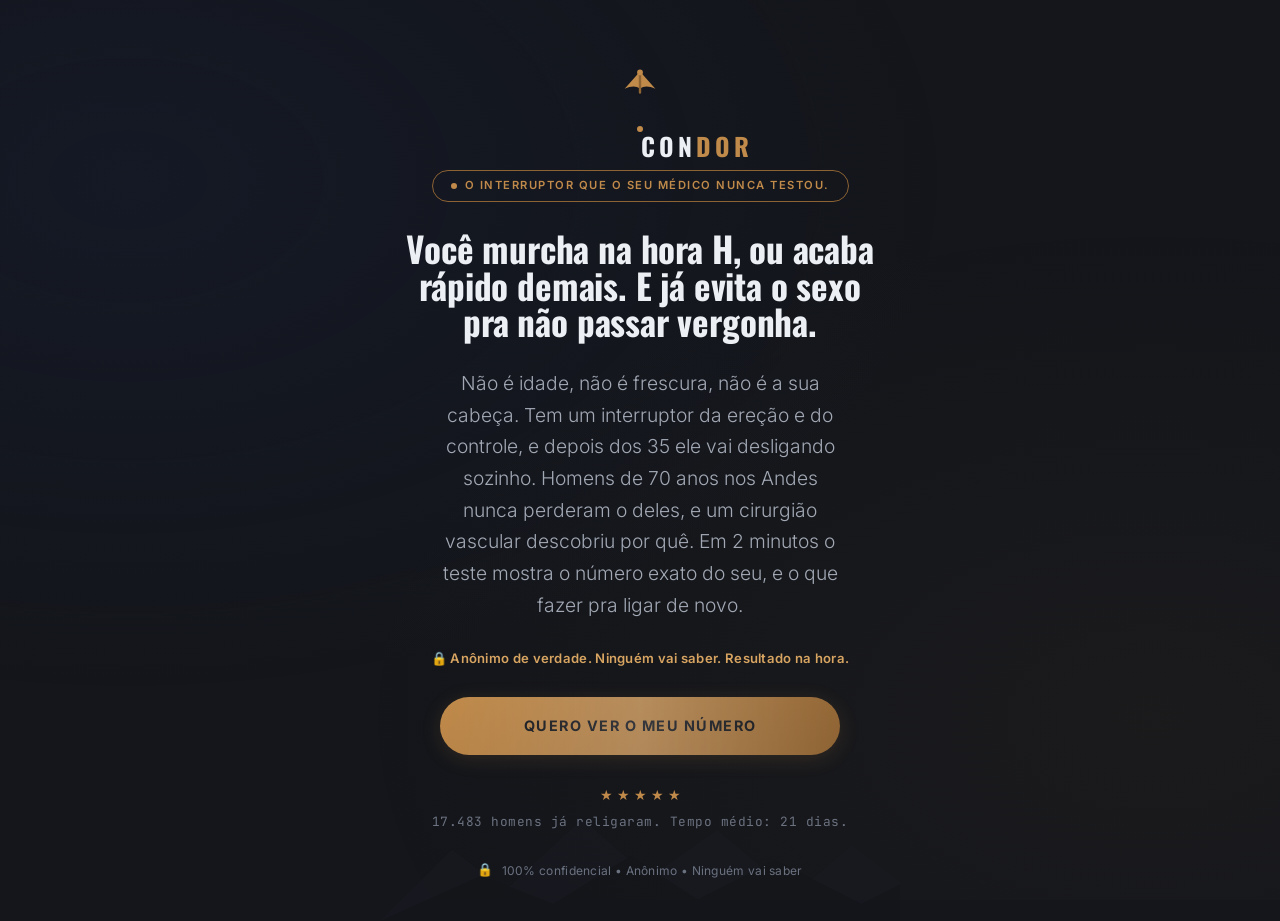
==== commit b143578e: "fix(condor): logo do gate centralizada por bloco (margin auto + text-align), some o desvio do texto " ====
--- a/index.html
+++ b/index.html
@@ -43,8 +43,9 @@
 .gate{position:relative;overflow:hidden}
 .gate>*:not(.gate-ridge){position:relative;z-index:1}
 .gate-ridge{position:absolute;left:0;bottom:0;width:100%;height:130px;opacity:.55;z-index:0;pointer-events:none}
-.gate-logo{display:flex;flex-direction:column;align-items:center;justify-content:center;gap:8px;letter-spacing:0}
-.gate-mark{width:46px;height:46px;flex:0 0 auto}
+.gate-logo{display:block!important;width:100%!important;text-align:center!important;letter-spacing:0!important}
+.gate-mark{display:block!important;margin:0 auto 8px auto!important;width:46px;height:46px}
+.gate-wordmark{display:inline-block!important;margin:0 auto!important}
 .gate-wordmark{font-family:var(--font-display);font-weight:700;font-size:1.55rem;letter-spacing:.16em;text-transform:uppercase;color:var(--text-primary)}
 .gate-wordmark b{color:var(--gold);font-weight:700}
 .gate-badge{border-color:var(--gold-dark);color:var(--gold)}
@@ -54,7 +55,7 @@
 .result-screen,.pricing-screen{position:relative;overflow:hidden}
 .result-screen>*:not(.alt-ridge),.pricing-screen>*:not(.alt-ridge){position:relative;z-index:1}
 /* logo do gate empilhada e centralizada (condor em cima, wordmark embaixo) */
-.gate-wordmark{padding-left:.16em}
+.gate-wordmark{padding-left:.16em;text-align:center}
 /* medidor como protagonista: tira a cara de quiz (esconde fases + contador) */
 .progress-phases,.progress-phase-labels{display:none!important}
 #progress-step-counter{display:none!important}
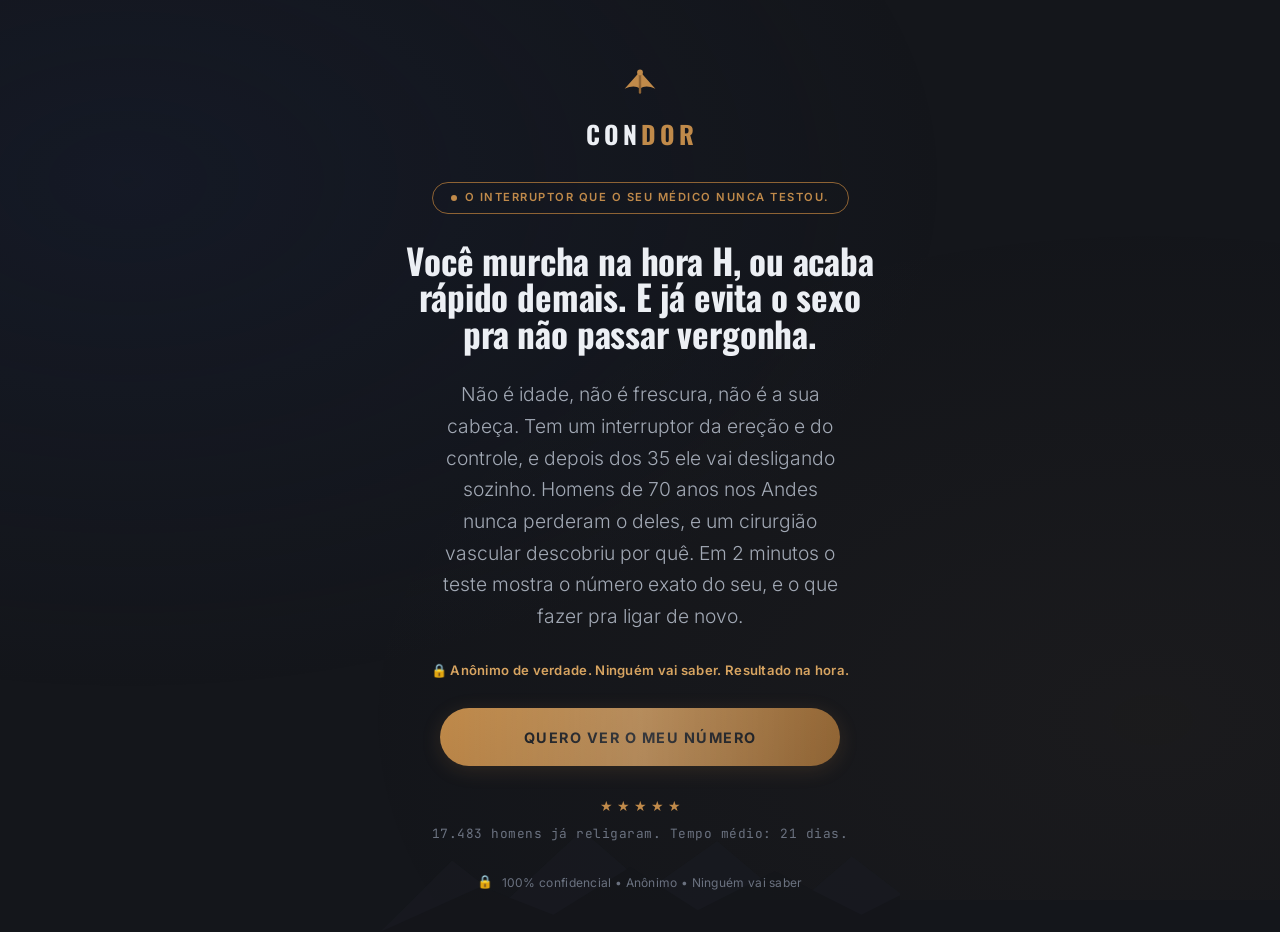
==== commit f6f2df99: "fix(condor): wordmark do gate nao herda mais o .gate-logo span{width:6px} do VORTX (texto centraliza" ====
--- a/index.html
+++ b/index.html
@@ -55,7 +55,8 @@
 .result-screen,.pricing-screen{position:relative;overflow:hidden}
 .result-screen>*:not(.alt-ridge),.pricing-screen>*:not(.alt-ridge){position:relative;z-index:1}
 /* logo do gate empilhada e centralizada (condor em cima, wordmark embaixo) */
-.gate-wordmark{padding-left:.16em;text-align:center}
+/* mata a regra antiga .gate-logo span{width:6px} (pontinho do VORTX) que espremia o wordmark */
+.gate-wordmark{padding-left:.16em;text-align:center;width:auto!important;height:auto!important;background:none!important;border-radius:0!important;margin-left:0!important;vertical-align:baseline!important}
 /* medidor como protagonista: tira a cara de quiz (esconde fases + contador) */
 .progress-phases,.progress-phase-labels{display:none!important}
 #progress-step-counter{display:none!important}
